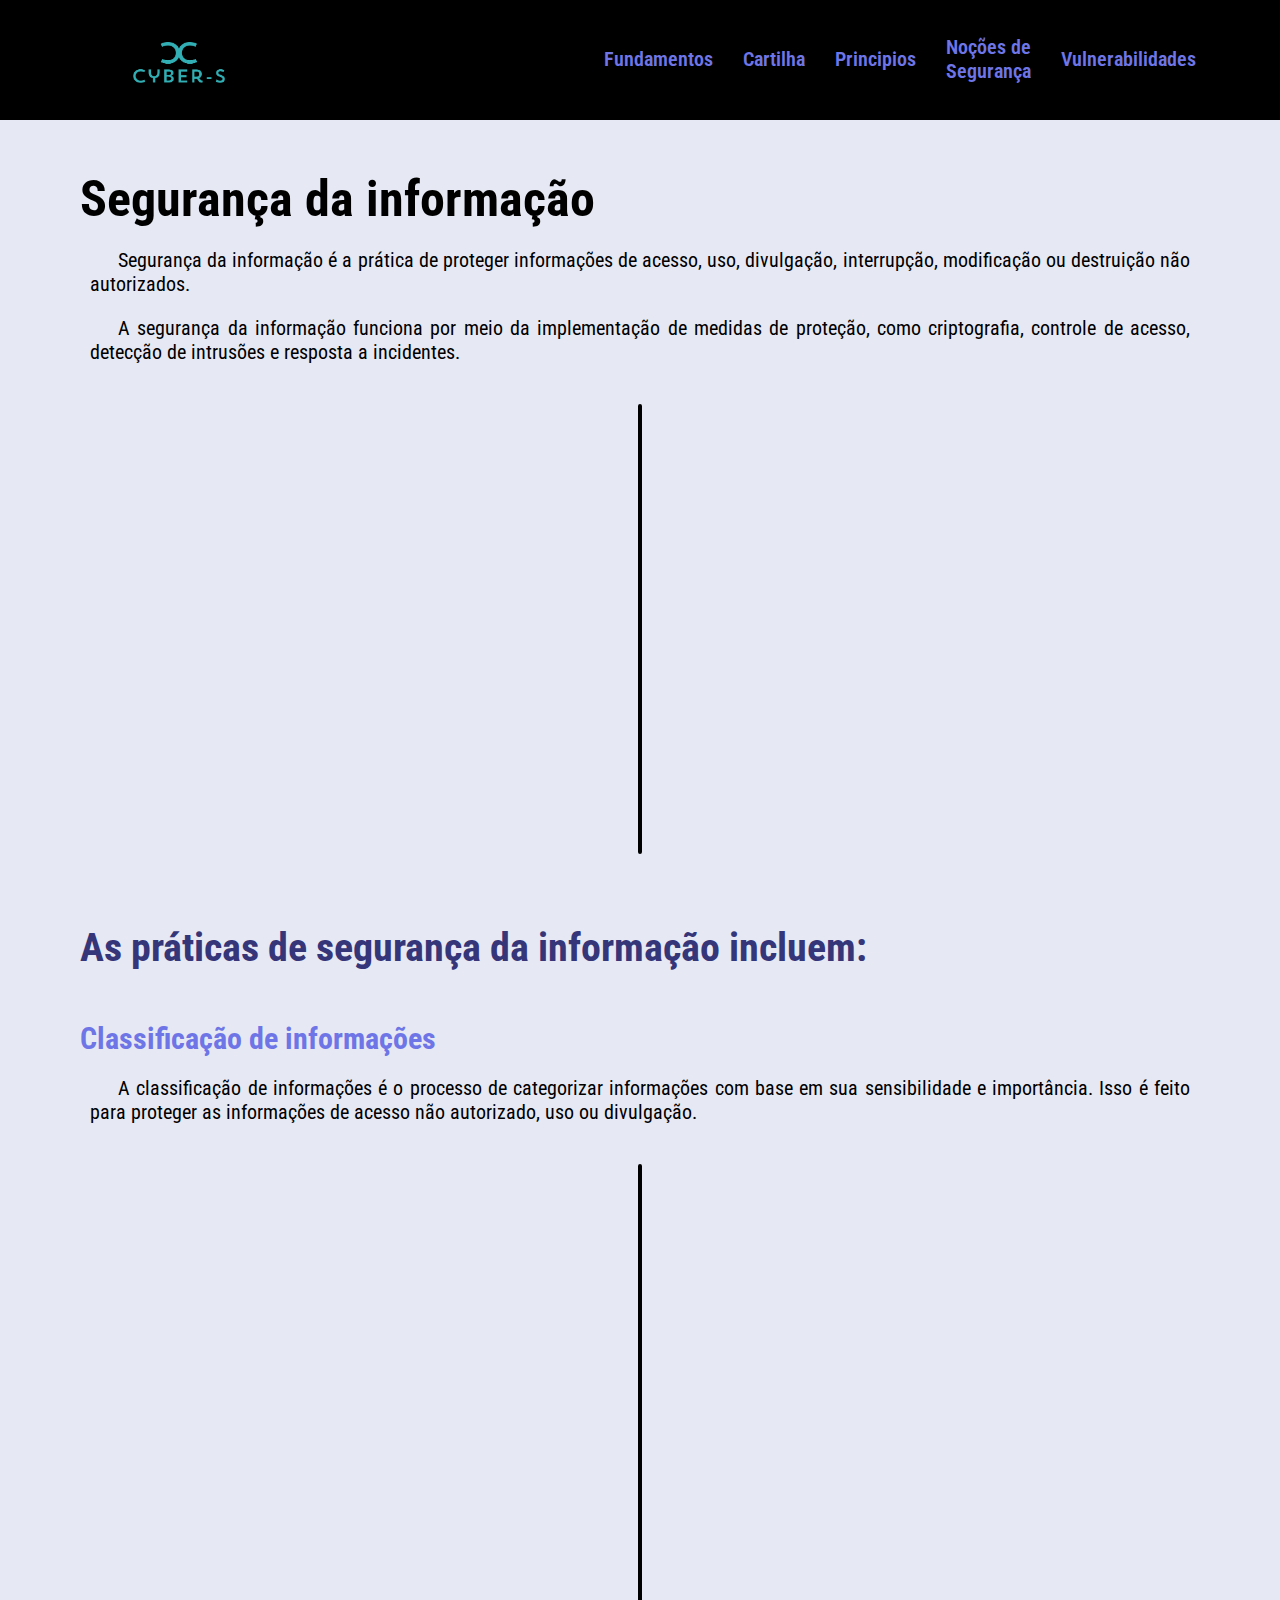
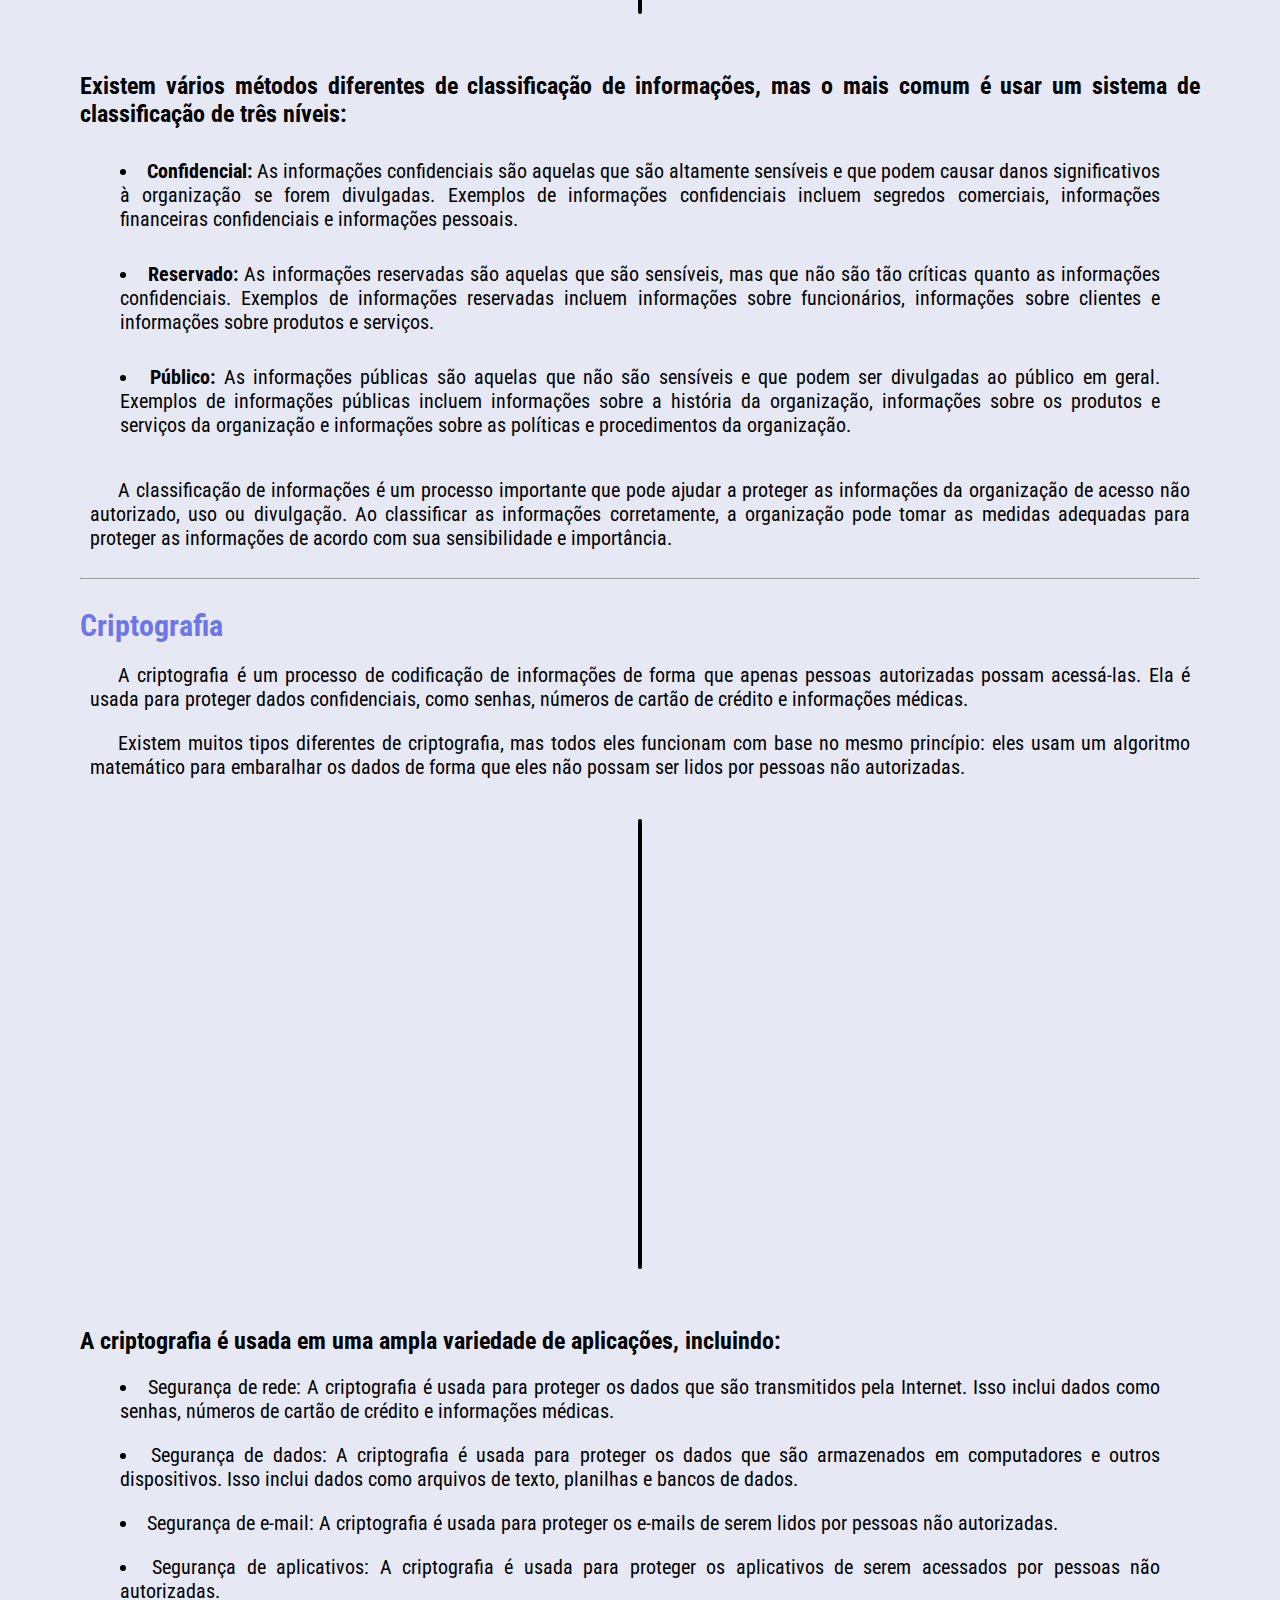
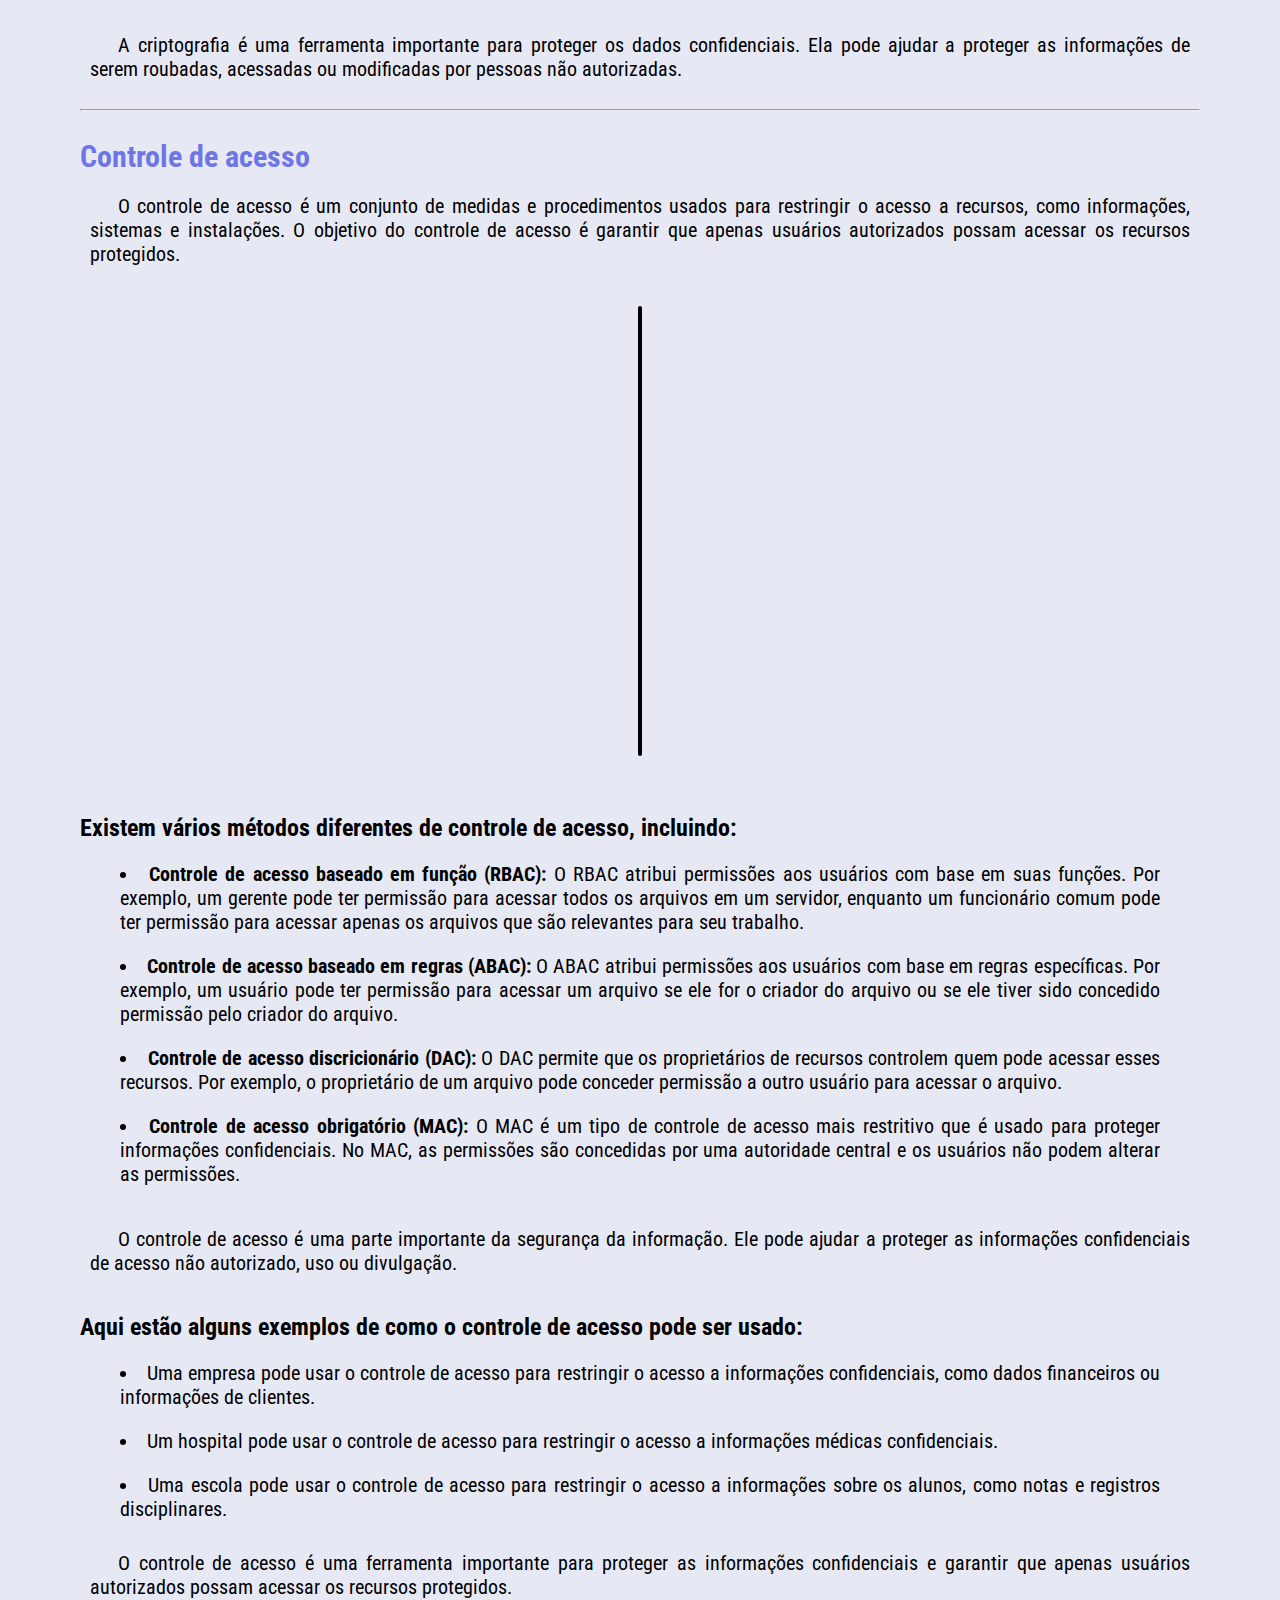
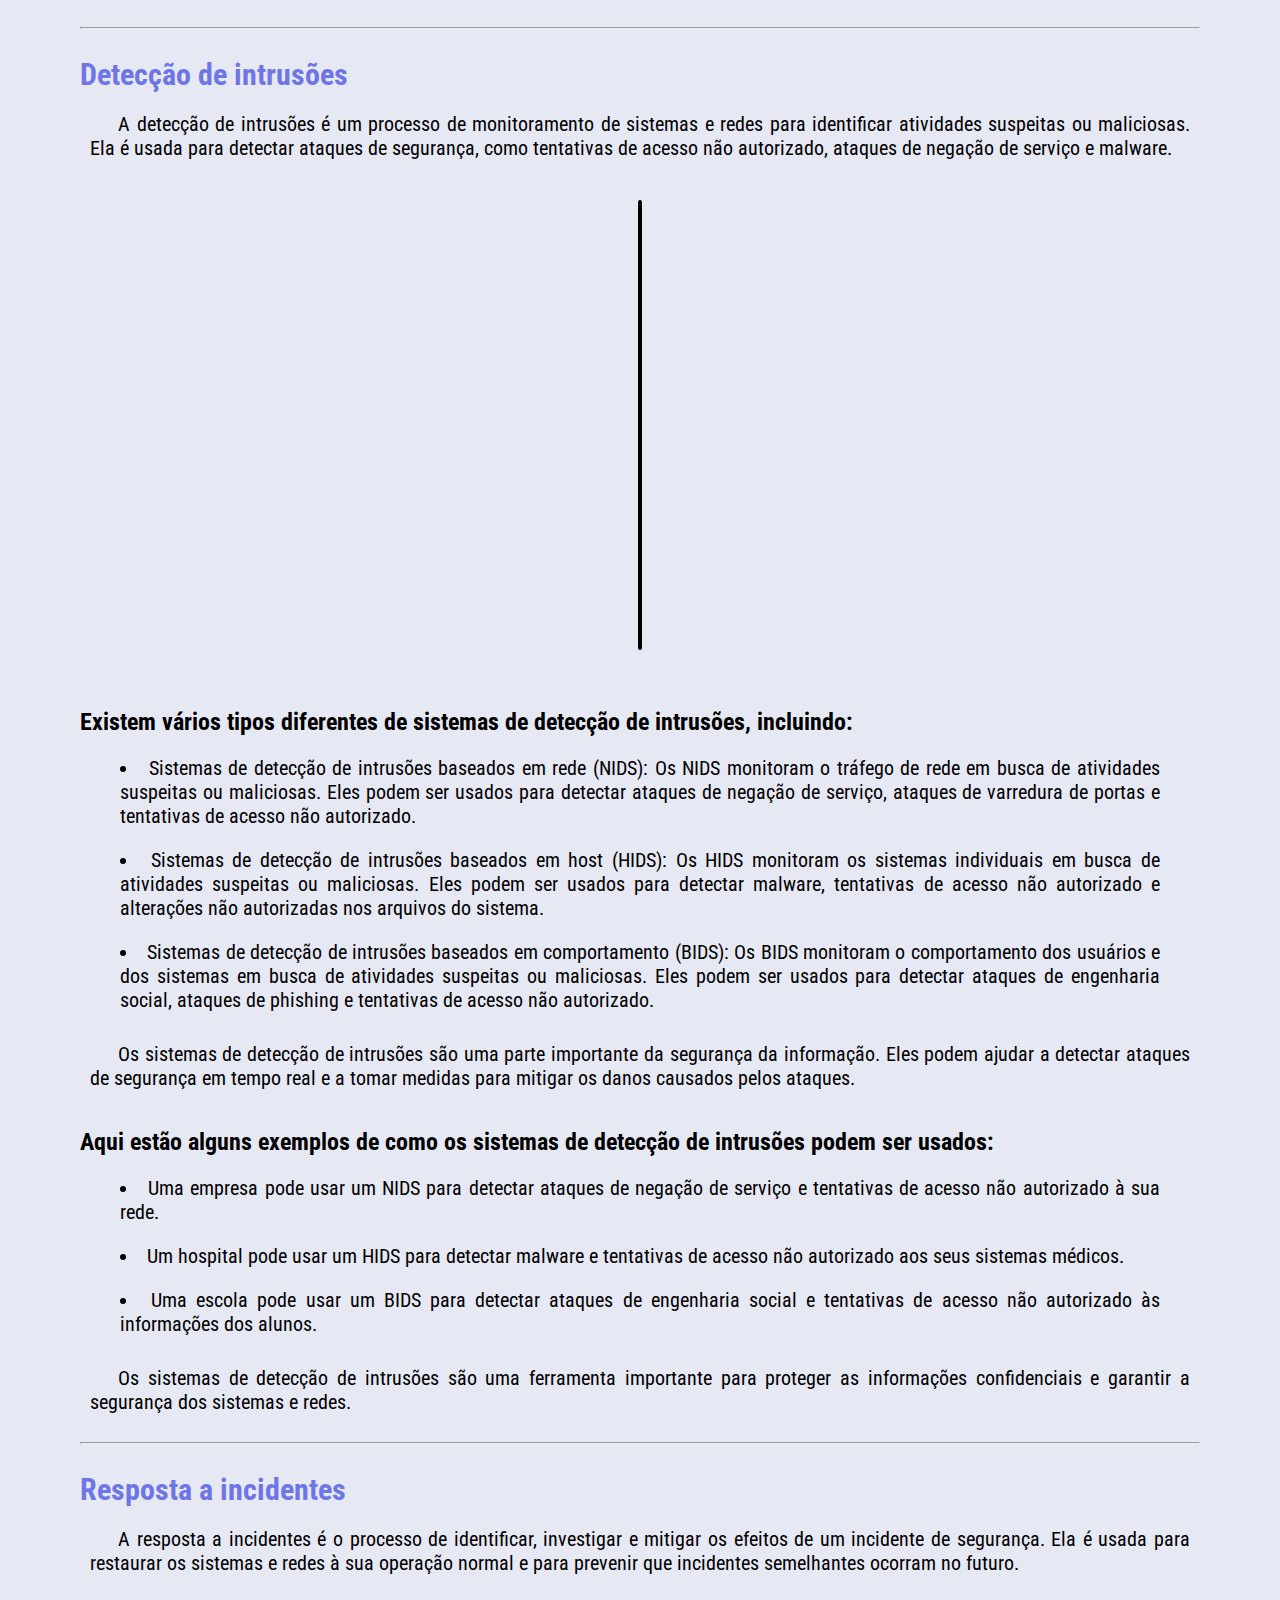
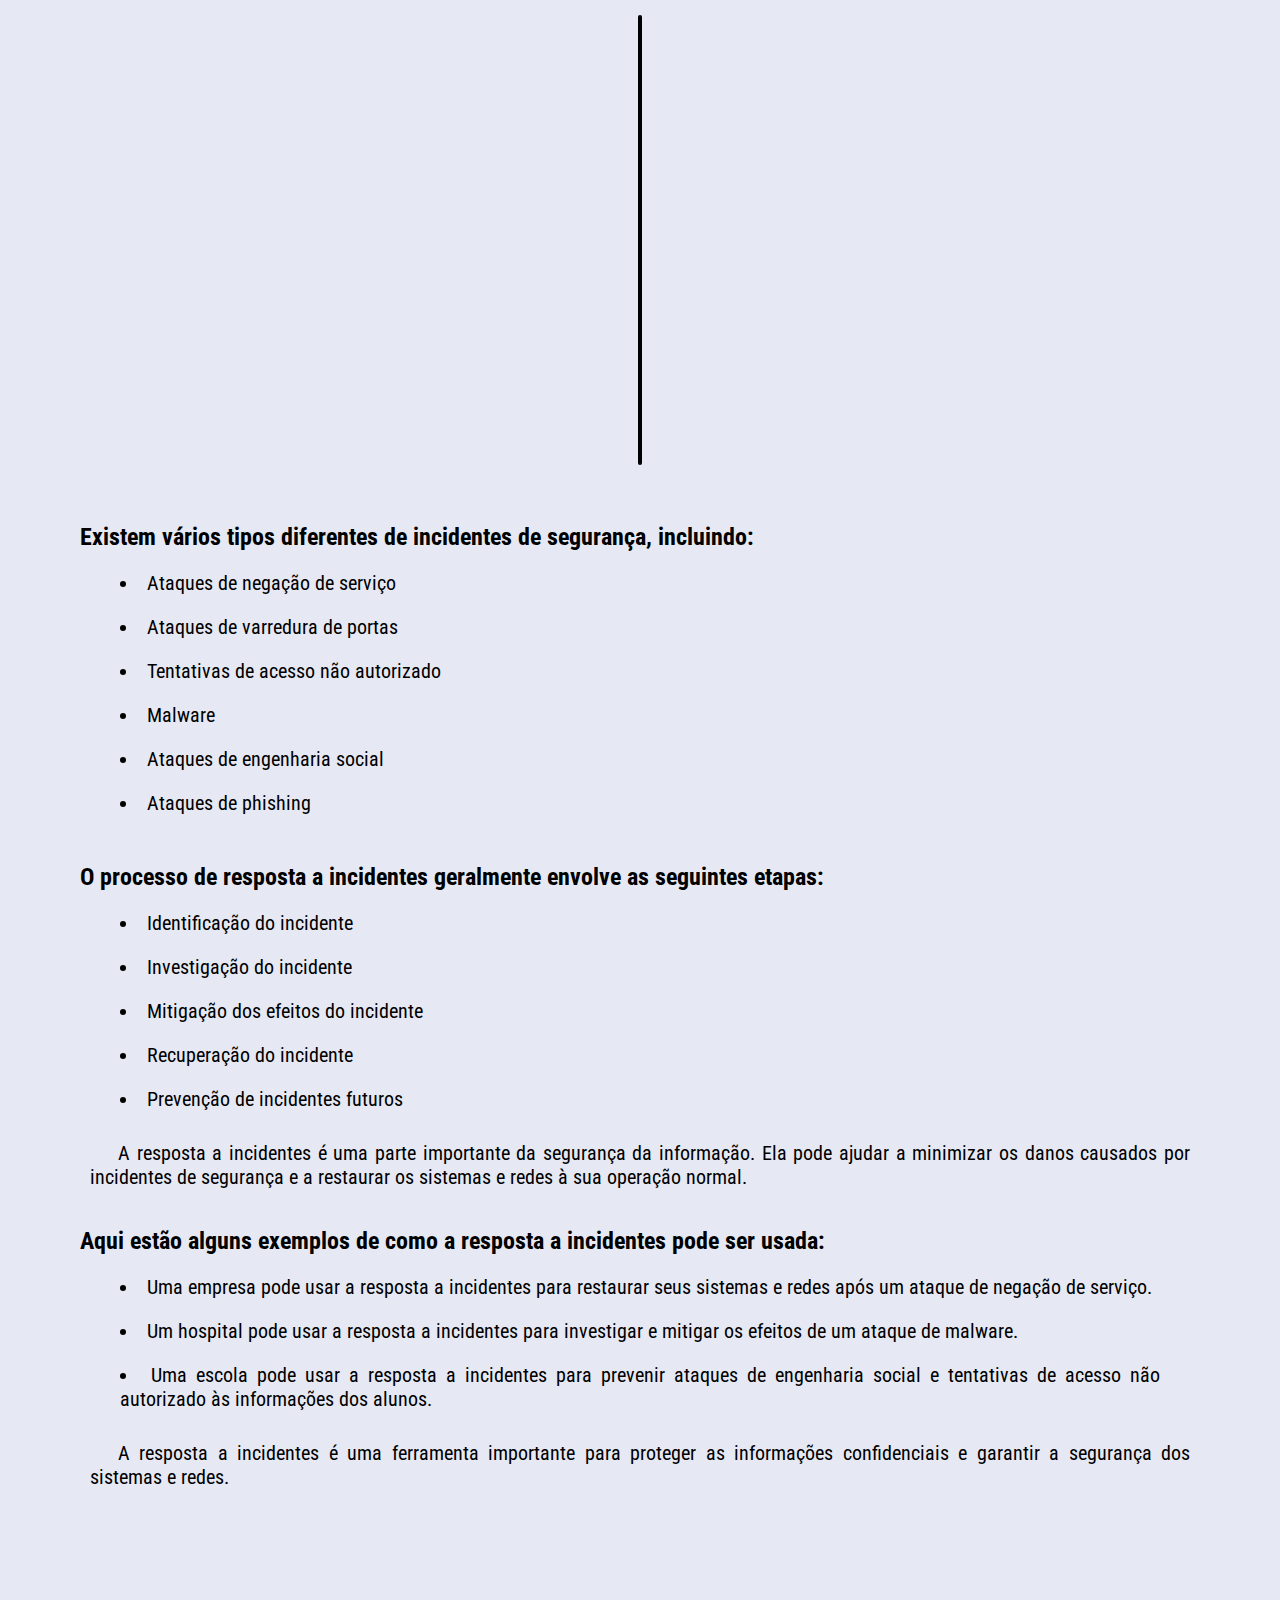
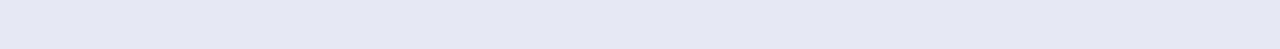
==== HTML/index.html @ b5162762 "first commit" ====
<!DOCTYPE html>
<html lang="pt-br">

<head>
  <meta charset="UTF-8" />
  <meta name="viewport" content="width=device-width, initial-scale=1.0" />
  <meta http-equiv="X-UA-Compatible" content="ie=edge" />
  <link rel="import" href="/HTML/header.html">
  <link rel="stylesheet" href="/CSS/geral.css" />
  <link rel="shortcut icon" href="/img/lock-solid (1).svg" type="image/x-icon" />
  <title>Segurança da informação</title>
</head>

<body> 
  <header>
    <img onclick="location.href='index.html'" src="/img/logo1.png" alt="" style="cursor: pointer;"/>
    <nav>
        <a href="fundamentos.html">Fundamentos</a>
        <a href="Cartilha.html">Cartilha</a>
        <a href="Principios.html">Principios</a>
        <a href="Nocoes.html">Noções de Segurança</a>
        <a href="Vulnerabilidades.html">Vulnerabilidades</a>
    </nav>
  </header>

  <main>
    <h1>Segurança da informação</h1>
    <p>
      Segurança da informação é a prática de proteger informações de acesso, uso, divulgação, interrupção, modificação ou destruição não autorizados.
    </p>
    <p>
      A segurança da informação funciona por meio da implementação de medidas de proteção, como criptografia, controle de acesso, detecção de intrusões e resposta a incidentes.
    </p>
    <article class="img-card">
      <section class="img-content">
        <img src="https://promovesolucoes.com/wp-content/uploads/2022/05/gestao-seguranca-informacao.png" alt="">
      </section>
    </article>

    <div class="container">
    <h2>As práticas de segurança da informação incluem:</h2>

    <div class="card">
      <h3>Classificação de informações</h3>
      <p>
        A classificação de informações é o processo de categorizar informações com base em sua sensibilidade e importância. Isso é feito para proteger as informações de acesso não autorizado, uso ou divulgação.
      </p>

      <article class="img-card">
        <section class="img-content">
          <img class="img" src="https://colaborae.com.br/wp-content/uploads/2019/11/informacao_tipos.png" alt="">
        </section>
      </article>

       <h4>Existem vários métodos diferentes de classificação de informações, mas o mais comum é usar um sistema de classificação de três níveis:</h4>
      <br>
      <ul>
        <li><b>Confidencial:</b> As informações confidenciais são aquelas que são altamente sensíveis e que podem causar danos significativos à organização se forem divulgadas. Exemplos de informações confidenciais incluem segredos comerciais, informações financeiras confidenciais e informações pessoais.</li> 
        <br>
        <li><b>Reservado:</b> As informações reservadas são aquelas que são sensíveis, mas que não são tão críticas quanto as informações confidenciais. Exemplos de informações reservadas incluem informações sobre funcionários, informações sobre clientes e informações sobre produtos e serviços.</li>
        <br>
        <li><b>Público:</b> As informações públicas são aquelas que não são sensíveis e que podem ser divulgadas ao público em geral. Exemplos de informações públicas incluem informações sobre a história da organização, informações sobre os produtos e serviços da organização e informações sobre as políticas e procedimentos da organização.</li>
        <br>
      </ul>
      <p>
        A classificação de informações é um processo importante que pode ajudar a proteger as informações da organização de acesso não autorizado, uso ou divulgação. Ao classificar as informações corretamente, a organização pode tomar as medidas adequadas para proteger as informações de acordo com sua sensibilidade e importância.
      </p>
    </div>

    <hr>

    <div class="card">
      <h3>Criptografia</h3>
      <p>
        A criptografia é um processo de codificação de informações de forma que apenas pessoas autorizadas possam acessá-las. Ela é usada para proteger dados confidenciais, como senhas, números de cartão de crédito e informações médicas.
      </p>
      <p>
        Existem muitos tipos diferentes de criptografia, mas todos eles funcionam com base no mesmo princípio: eles usam um algoritmo matemático para embaralhar os dados de forma que eles não possam ser lidos por pessoas não autorizadas.
      </p>

      <article class="img-card">
        <section class="img-content">
          <img class="img" src="https://kinsta.com/wp-content/uploads/2023/07/what-is-encryption.jpg" alt="" />
        </section>
      </article>    

      <h4>A criptografia é usada em uma ampla variedade de aplicações, incluindo:</h4>
      <ul>
        <li>Segurança de rede: A criptografia é usada para proteger os dados que são transmitidos pela Internet. Isso inclui dados como senhas, números de cartão de crédito e informações médicas.</li>
        <li>Segurança de dados: A criptografia é usada para proteger os dados que são armazenados em computadores e outros dispositivos. Isso inclui dados como arquivos de texto, planilhas e bancos de dados.</li>
        <li>Segurança de e-mail: A criptografia é usada para proteger os e-mails de serem lidos por pessoas não autorizadas.</li>
        <li>Segurança de aplicativos: A criptografia é usada para proteger os aplicativos de serem acessados por pessoas não autorizadas.</li>
      </ul> 

      <p>
        A criptografia é uma ferramenta importante para proteger os dados confidenciais. Ela pode ajudar a proteger as informações de serem roubadas, acessadas ou modificadas por pessoas não autorizadas.
      </p>
      
    </div>

    <hr>

    <div class="card">

      <h3>Controle de acesso</h3>
      <p>
        O controle de acesso é um conjunto de medidas e procedimentos usados para restringir o acesso a recursos, como informações, sistemas e instalações. O objetivo do controle de acesso é garantir que apenas usuários autorizados possam acessar os recursos protegidos.
      </p>

      <article class="img-card">
        <section class="img-content">
          <img src="https://www.senior.com.br/wp-content/uploads/2022/04/Controle_de_acesso_Senior_Sistemas-scaled.jpg" alt="">
        </section>
      </article>

      <h4>Existem vários métodos diferentes de controle de acesso, incluindo:</h4>
      <ul>
        <li>
          <b>Controle de acesso baseado em função (RBAC):</b> O RBAC atribui permissões aos usuários com base em suas funções. Por exemplo, um gerente pode ter permissão para acessar todos os arquivos em um servidor, enquanto um funcionário comum pode ter permissão para acessar apenas os arquivos que são relevantes para seu trabalho.
        </li>
        <li>
          <b>Controle de acesso baseado em regras (ABAC):</b> O ABAC atribui permissões aos usuários com base em regras específicas. Por exemplo, um usuário pode ter permissão para acessar um arquivo se ele for o criador do arquivo ou se ele tiver sido concedido permissão pelo criador do arquivo.
        </li>
        <li>
          <b>Controle de acesso discricionário (DAC):</b> O DAC permite que os proprietários de recursos controlem quem pode acessar esses recursos. Por exemplo, o proprietário de um arquivo pode conceder permissão a outro usuário para acessar o arquivo.
        </li>
        <li>
          <b>Controle de acesso obrigatório (MAC):</b> O MAC é um tipo de controle de acesso mais restritivo que é usado para proteger informações confidenciais. No MAC, as permissões são concedidas por uma autoridade central e os usuários não podem alterar as permissões.
        </li>
      </ul>

      <br>
      <p>
        O controle de acesso é uma parte importante da segurança da informação. Ele pode ajudar a proteger as informações confidenciais de acesso não autorizado, uso ou divulgação.
      </p>

      <h4>
        Aqui estão alguns exemplos de como o controle de acesso pode ser usado:
      </h4>
      <ul>
        <li>
          Uma empresa pode usar o controle de acesso para restringir o acesso a informações confidenciais, como dados financeiros ou informações de clientes.
        </li>
        <li>
          Um hospital pode usar o controle de acesso para restringir o acesso a informações médicas confidenciais.
        </li>
        <li>
          Uma escola pode usar o controle de acesso para restringir o acesso a informações sobre os alunos, como notas e registros
          disciplinares.
        </li>
      </ul>
      <p>
        O controle de acesso é uma ferramenta importante para proteger as informações confidenciais e garantir que apenas usuários autorizados possam acessar os recursos protegidos.
      </p>
    </div>

    <hr>
    <div class="card">
      <h3>Detecção de intrusões</h3>
        <p>
          A detecção de intrusões é um processo de monitoramento de sistemas e redes para identificar atividades suspeitas ou maliciosas. Ela é usada para detectar ataques de segurança, como tentativas de acesso não autorizado, ataques de negação de serviço e malware.
        </p>
        
        <article class="img-card">
          <section class="img-content">
            <img src="https://media.licdn.com/dms/image/C4D12AQHiR5hKLod5SQ/article-cover_image-shrink_600_2000/0/1609496466899?e=2147483647&v=beta&t=F5wiJsNCb1iaCP9bHuU9skBJUBRt4Q_Kg3XYRh5-HT8" alt="" />
          </section>
        </article>
        
        <h4>Existem vários tipos diferentes de sistemas de detecção de intrusões, incluindo:</h4>
        <ul>
          <li>
            Sistemas de detecção de intrusões baseados em rede (NIDS): Os NIDS monitoram o tráfego de rede em busca de atividades suspeitas ou maliciosas. Eles podem ser usados para detectar ataques de negação de serviço, ataques de varredura de portas e tentativas de acesso não autorizado.
          </li>
          <li>
            Sistemas de detecção de intrusões baseados em host (HIDS): Os HIDS monitoram os sistemas individuais em busca de atividades suspeitas ou maliciosas. Eles podem ser usados para detectar malware, tentativas de acesso não autorizado e alterações não autorizadas nos arquivos do sistema.
          </li>
          <li>
            Sistemas de detecção de intrusões baseados em comportamento (BIDS): Os BIDS monitoram o comportamento dos usuários e dos sistemas em busca de atividades suspeitas ou maliciosas. Eles podem ser usados para detectar ataques de engenharia social, ataques de phishing e tentativas de acesso não autorizado.
          </li>
        </ul>
        <p>
          Os sistemas de detecção de intrusões são uma parte importante da segurança da informação. Eles podem ajudar a detectar ataques de segurança em tempo real e a tomar medidas para mitigar os danos causados pelos ataques.
        </p>

        <h4>Aqui estão alguns exemplos de como os sistemas de detecção de intrusões podem ser usados:</h4>
        <ul>
          <li>
            Uma empresa pode usar um NIDS para detectar ataques de negação de serviço e tentativas de acesso não autorizado à sua rede.
          </li>
          <li>
            Um hospital pode usar um HIDS para detectar malware e tentativas de acesso não autorizado aos seus sistemas médicos.
          </li>
          <li>
            Uma escola pode usar um BIDS para detectar ataques de engenharia social e tentativas de acesso não autorizado às informações dos alunos.
          </li>
        </ul>
        <p>
          Os sistemas de detecção de intrusões são uma ferramenta importante para proteger as informações confidenciais e garantir a segurança dos sistemas e redes.
        </p>
    </div>
    
    <hr>

    <div class="card">
      <h3>Resposta a incidentes</h3>
      <p>
        A resposta a incidentes é o processo de identificar, investigar e mitigar os efeitos de um incidente de segurança. Ela é usada para restaurar os sistemas e redes à sua operação normal e para prevenir que incidentes semelhantes ocorram no futuro.
      </p>

      <article class="img-card">
        <section class="img-content" >
          <img class="img" src="https://legislacaoemercados.capitalaberto.com.br/wp-content/uploads/2023/05/24.05_materia-2.jpg" alt=""/>
        </section>
      </article>

      <h4>Existem vários tipos diferentes de incidentes de segurança, incluindo:</h4>
      <ul>
        <li>Ataques de negação de serviço</li>
        <li>Ataques de varredura de portas</li>
        <li>Tentativas de acesso não autorizado</li>
        <li>Malware</li>
        
        <li>Ataques de engenharia social</li>
        <li>Ataques de phishing</li>
      </ul>

      <h4>O processo de resposta a incidentes geralmente envolve as seguintes etapas:</h4>
        <ul>
          <li>Identificação do incidente</li>
          <li>Investigação do incidente</li>
          <li>Mitigação dos efeitos do incidente</li>
          <li>Recuperação do incidente</li>
          <li>Prevenção de incidentes futuros</li>
        </ul>
        <p>
          A resposta a incidentes é uma parte importante da segurança da informação. Ela pode ajudar a minimizar os danos causados por incidentes de segurança e a restaurar os sistemas e redes à sua operação normal.
        </p>

        <h4>Aqui estão alguns exemplos de como a resposta a incidentes pode ser usada:</h4>
        <ul>
          <li>
            Uma empresa pode usar a resposta a incidentes para restaurar seus sistemas e redes após um ataque de negação de serviço.
          </li>
          <li>
            Um hospital pode usar a resposta a incidentes para investigar e mitigar os efeitos de um ataque de malware.
          </li>
          <li>
            Uma escola pode usar a resposta a incidentes para prevenir ataques de engenharia social e tentativas de acesso não autorizado às informações dos alunos.
          </li>
        </ul>
       
        <p>
          A resposta a incidentes é uma ferramenta importante para proteger as informações confidenciais e garantir a segurança dos sistemas e redes.
        </p>
      </div>
    </div>
  </main>
</body>

</html>
---- CSS/geral.css ----
@import url("https://fonts.googleapis.com/css2?family=Roboto+Condensed:ital,wght@0,100..900;1,100..900&display=swap");

:root {
  --cor_primaria: #f2f4ff;
  --cor_secundaria: #acbbf5;
  --terceira: #6e75e6;
  --quarta: #4944be;
  --quinta: #3c399a;
  --sexta: #35357a;
  --set: #1b1a3c;
  --branco: #fff;
  --preto: #000;
  --cinza_metal: #acadb4;
  --cinza_escuro: #4c4d52;
  --bg: #e6e9f3;
}

* {
  margin: 0;
  padding: 0;
  font-family: "Roboto Condensed";
  box-sizing: border-box;
}

html {
  font-size: 62.5%;
  margin-top: 16rem;
  padding-bottom: 15rem;
}

body {
  max-width: 1200px;
  margin: 0 auto;
  background-color: var(--bg);
  scroll-behavior: smooth;
}
main{
  padding: 0 4rem;
}

header {
  display: flex;
  justify-content: space-between;
  align-items: center;
  height: 12rem;
  background-color: var(--preto);
  padding: 0 10%;
  position: fixed;
  width: 100%;
  top: 0;
  left: 0;
  z-index: 2;
}

header img {
  width: 10%;
  margin-top: 5px;
  padding: 5px;
  transition: transform 0.3s;
}
header img:hover {
  transform: scale(1.1);
  filter: drop-shadow(0 0 8px #ddf865b4);
}

header nav {
  display: flex;
  justify-content: space-between;
  align-items: center;
  width: 55%;
  height: 75%;
  text-align: center;
}

header nav a {
  padding: 15px;
  text-decoration: none;
  color: var(--terceira);
  font-size: 2rem;
  font-weight: 600;
}
nav a:hover {
  color: var(--cinza_metal);
}

nav a::after{
  width: 0%;
  content: "";
  display: block;
  height: 2px;
  background-color: var(--cinza_metal);
  transition: 0.25s;
  margin-right: auto;
}
nav a:hover::after {
  width: 100%;
}

h1,
h2,
h3,
ul,
li {
  padding: 10px 0;
}
h1 {
  font-size: 5rem;
  color: var(--preto);
}
h2 {
  font-size: 4rem;
  text-align: start;
  padding: 4rem 0;
  color: var(--sexta);
}
h3 {
  font-size: 3rem;
  color: var(--terceira);
  text-align: start;
}
h4 {
  font-size: 2.4rem;
  margin-top: 2.8rem;
}
li {
  font-size: 28px;
  margin: 0 40px;
  text-align: justify;
}
p {
  font-size: 20px;
  font-weight: 400;
  padding: 10px;
  text-indent: 28px;
  text-align: justify;
}

ul {
  list-style: inside;
}

ul li {
  font-size: 2rem;
}

hr{
  margin: 1.8rem 0;
}

.container {
  display: flex;
  justify-content: center;
  flex-direction: column;
}
.card {
  display: flex;
  flex-direction: column;
  text-align: justify;
}

article.img-card {
  display: flex;
  justify-content: center;
  align-items: center;
  z-index: 0;
  margin: 30px;
}
section.img-content {
  display: flex;
  justify-content: center;
  align-items: center;
  overflow: hidden;
  height: 45rem;
  width: auto;
  border: var(--preto) 2px solid;
  border-radius: 1.5rem;
}

.img-card img {
  height: 100%;
  transition: all 750ms ease-out;
  object-fit: cover;
}

.img-card img:hover {
  transform: scale(1.2);
  margin: 20px;
}
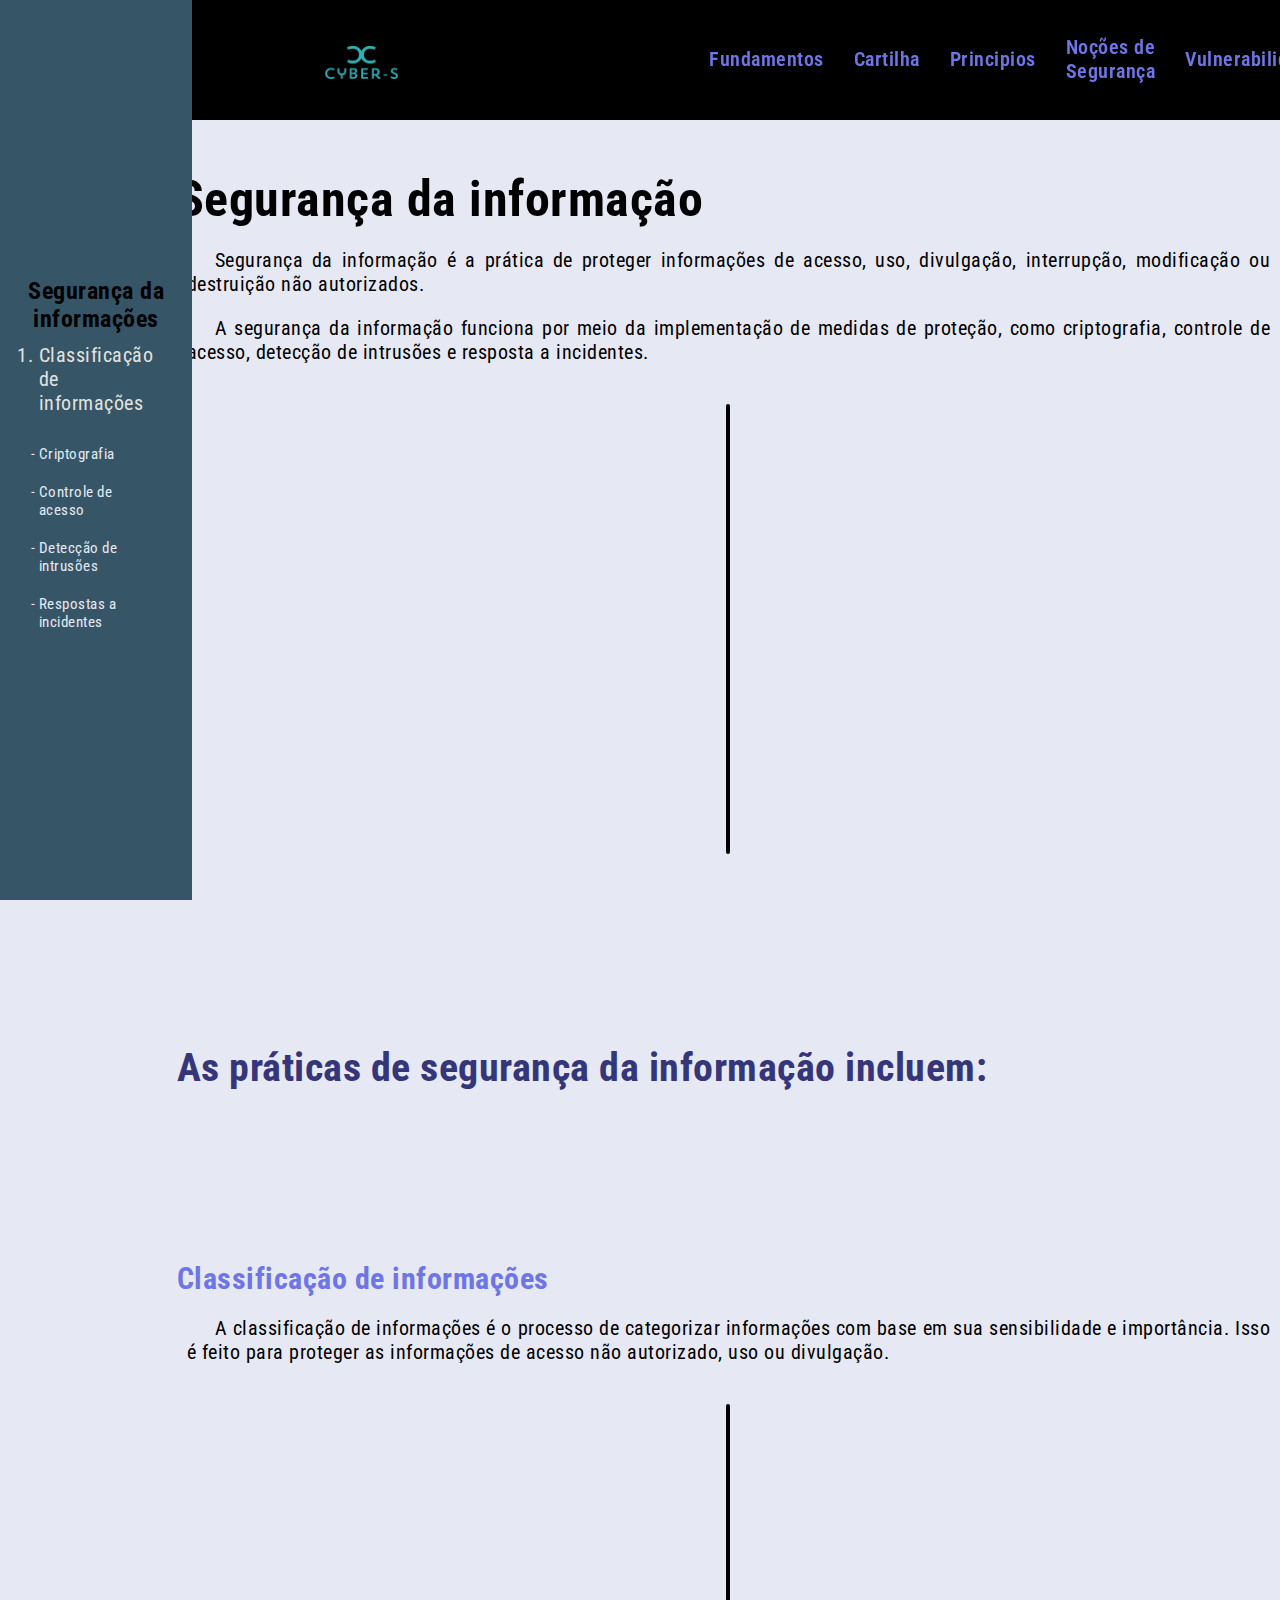
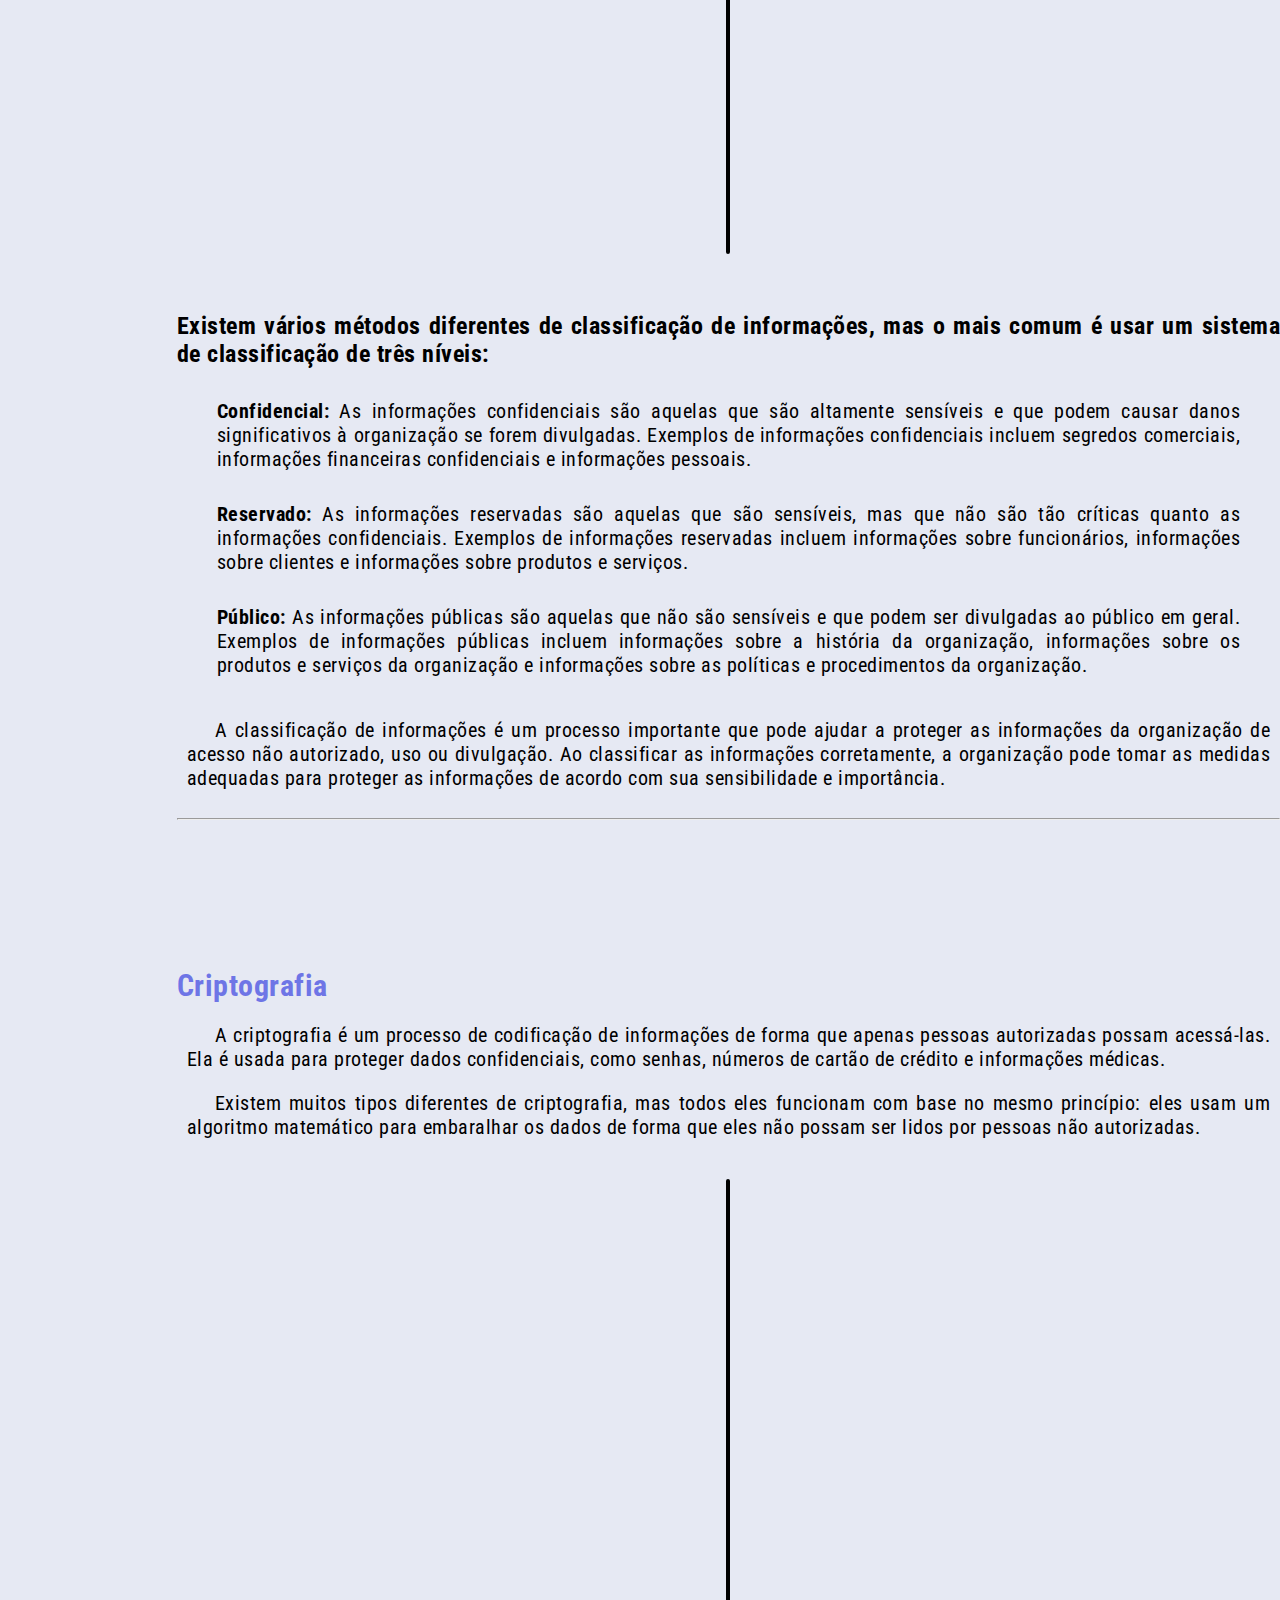
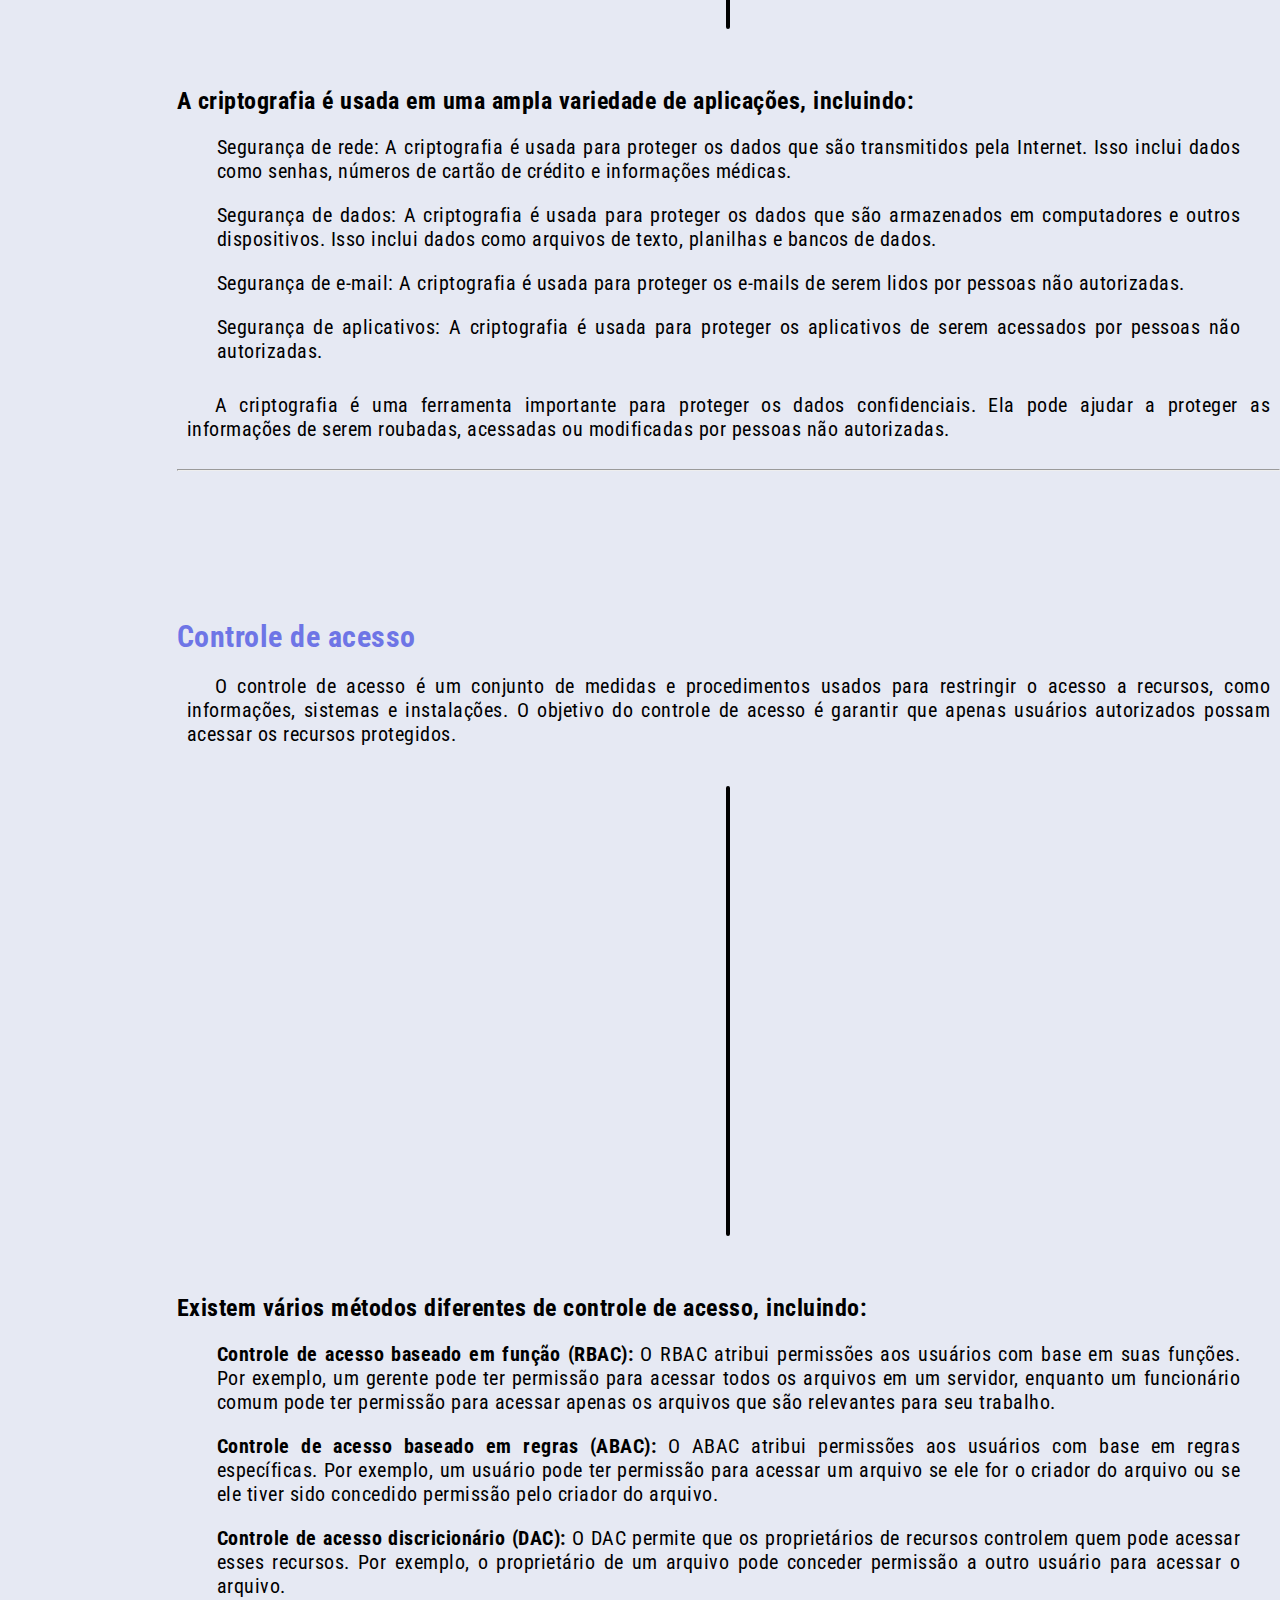
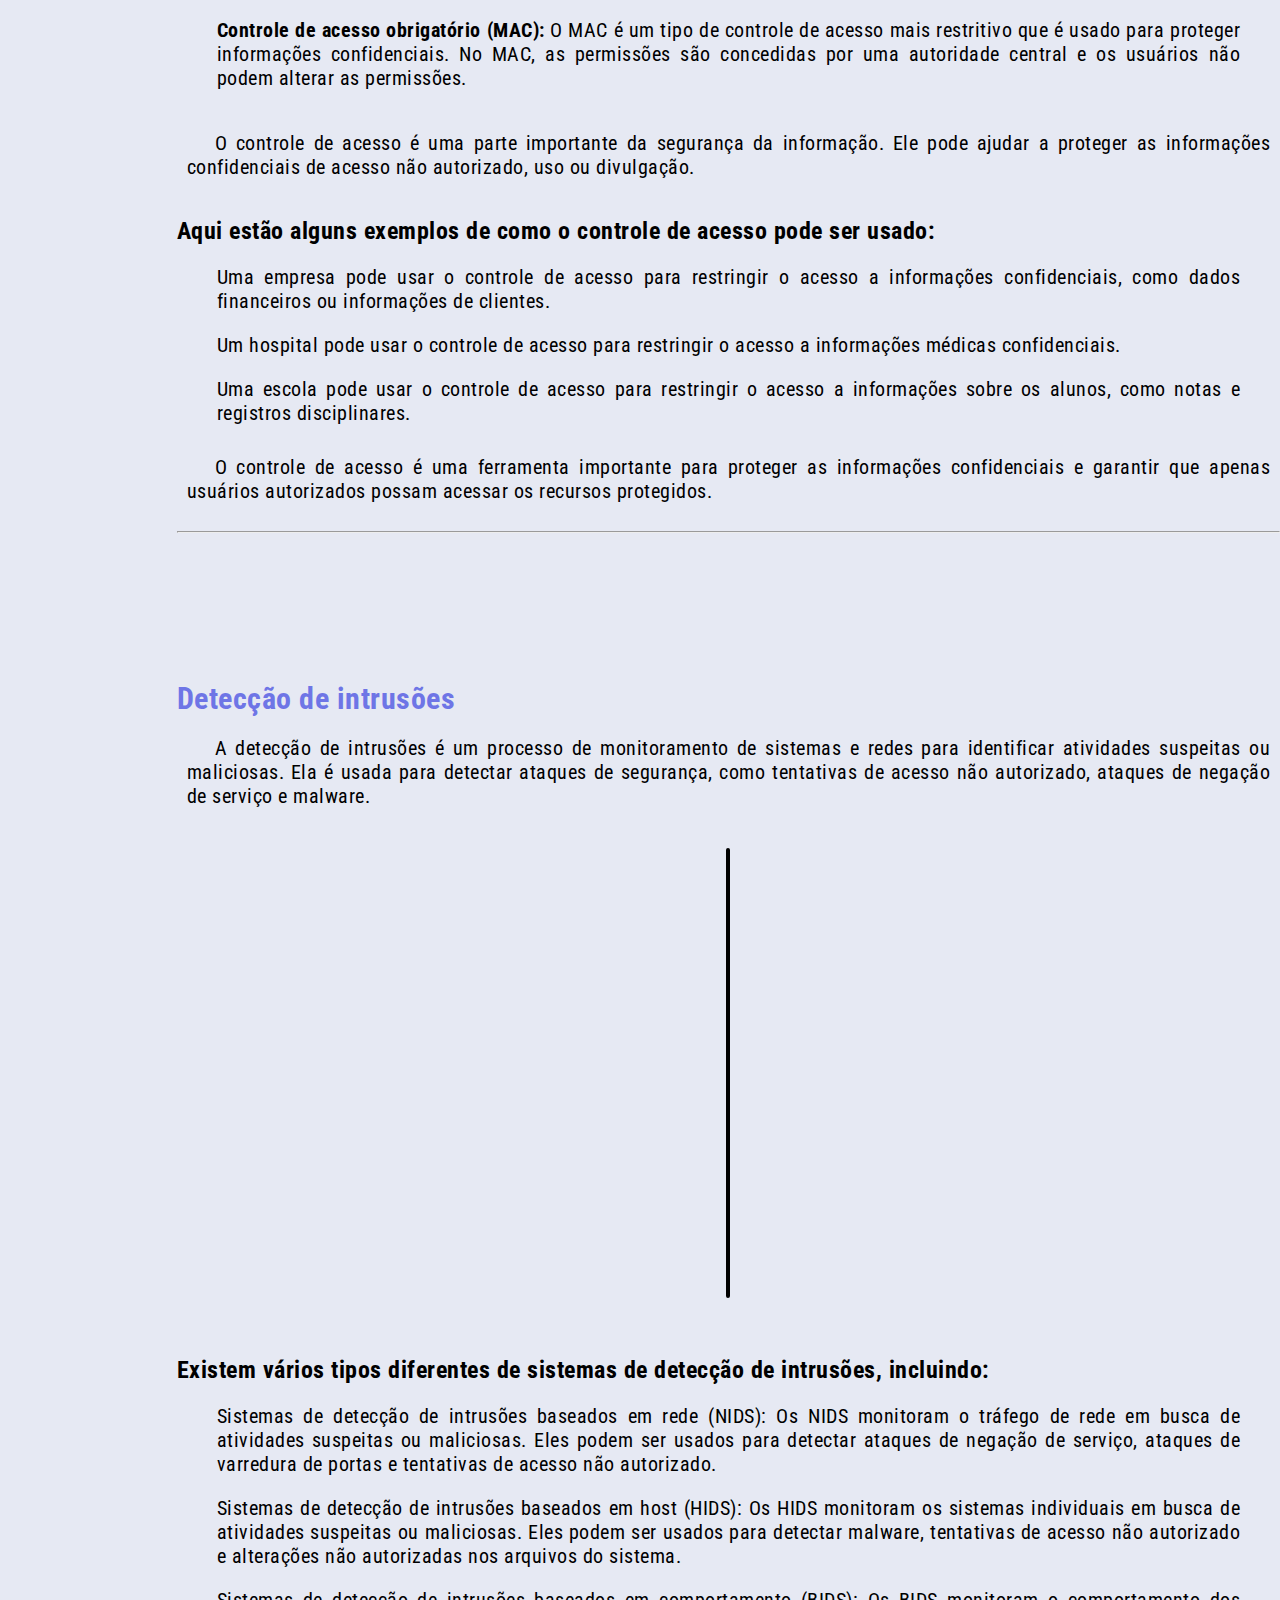
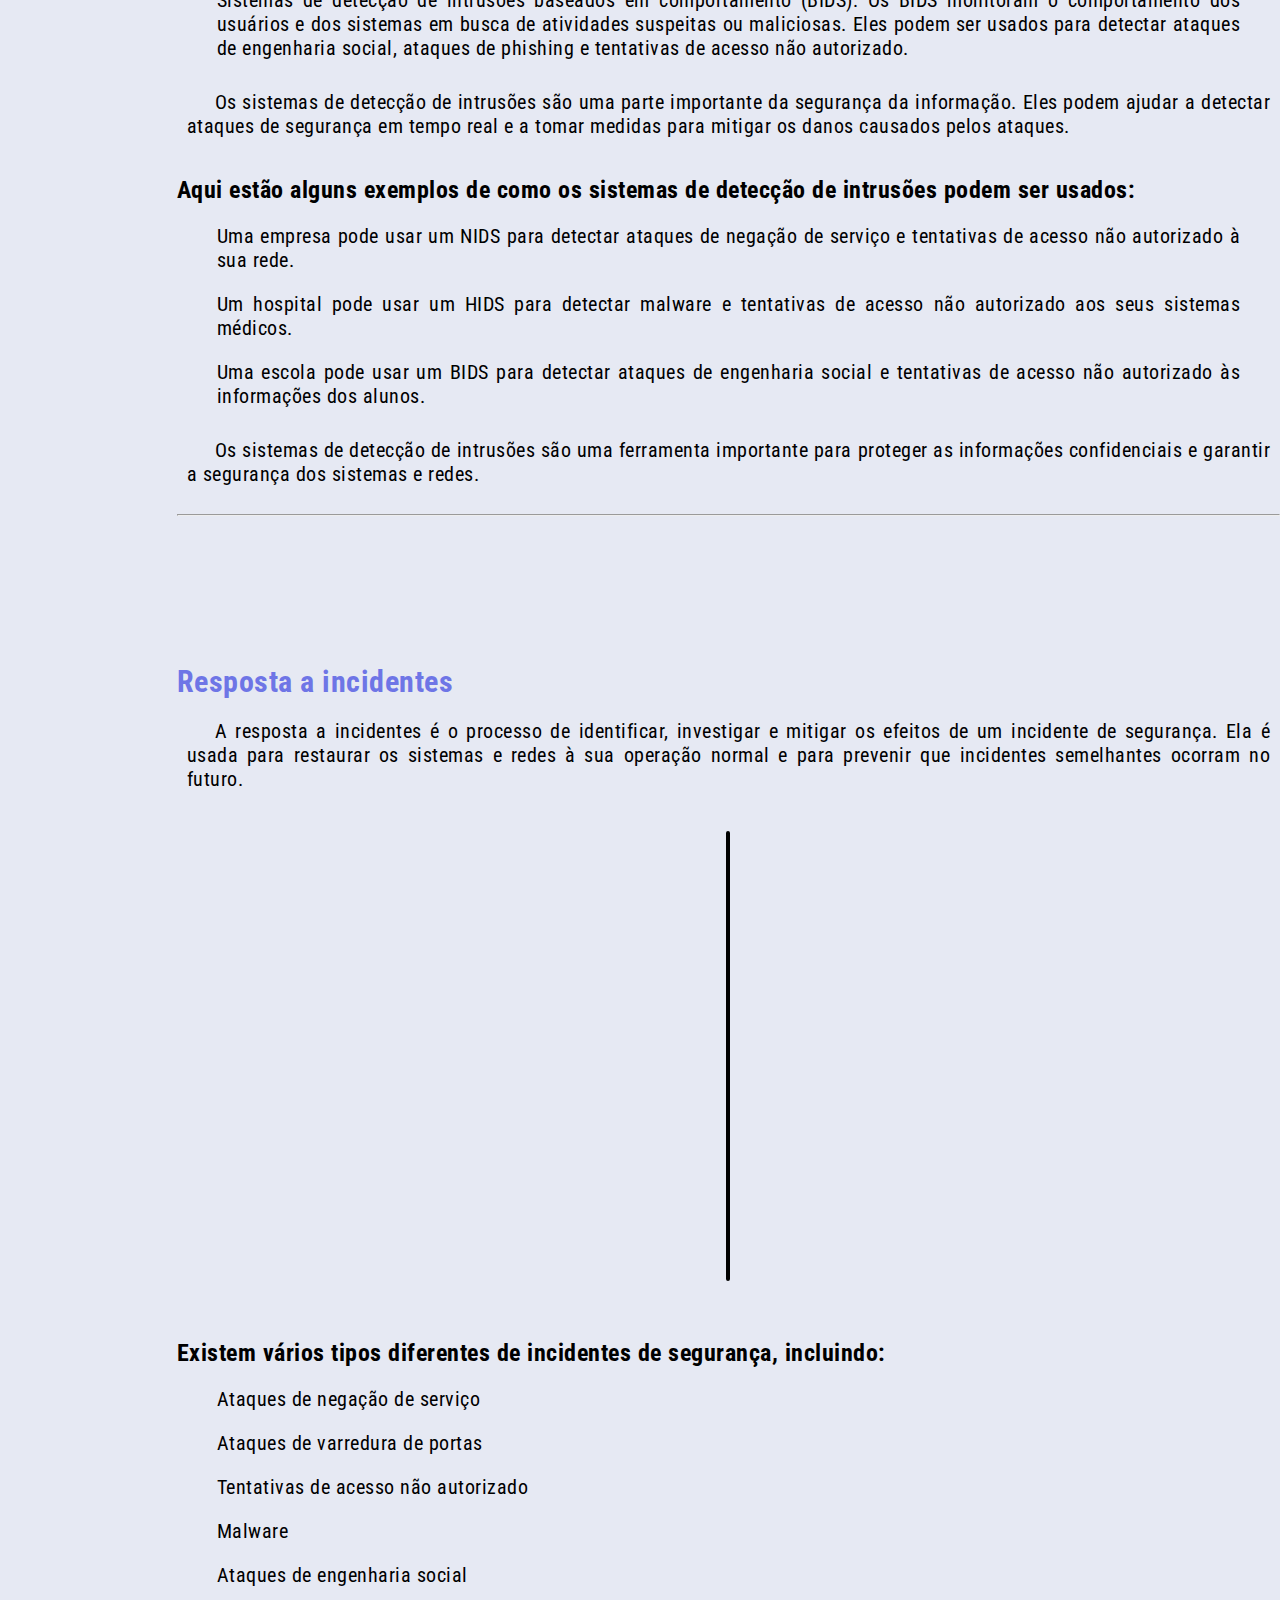
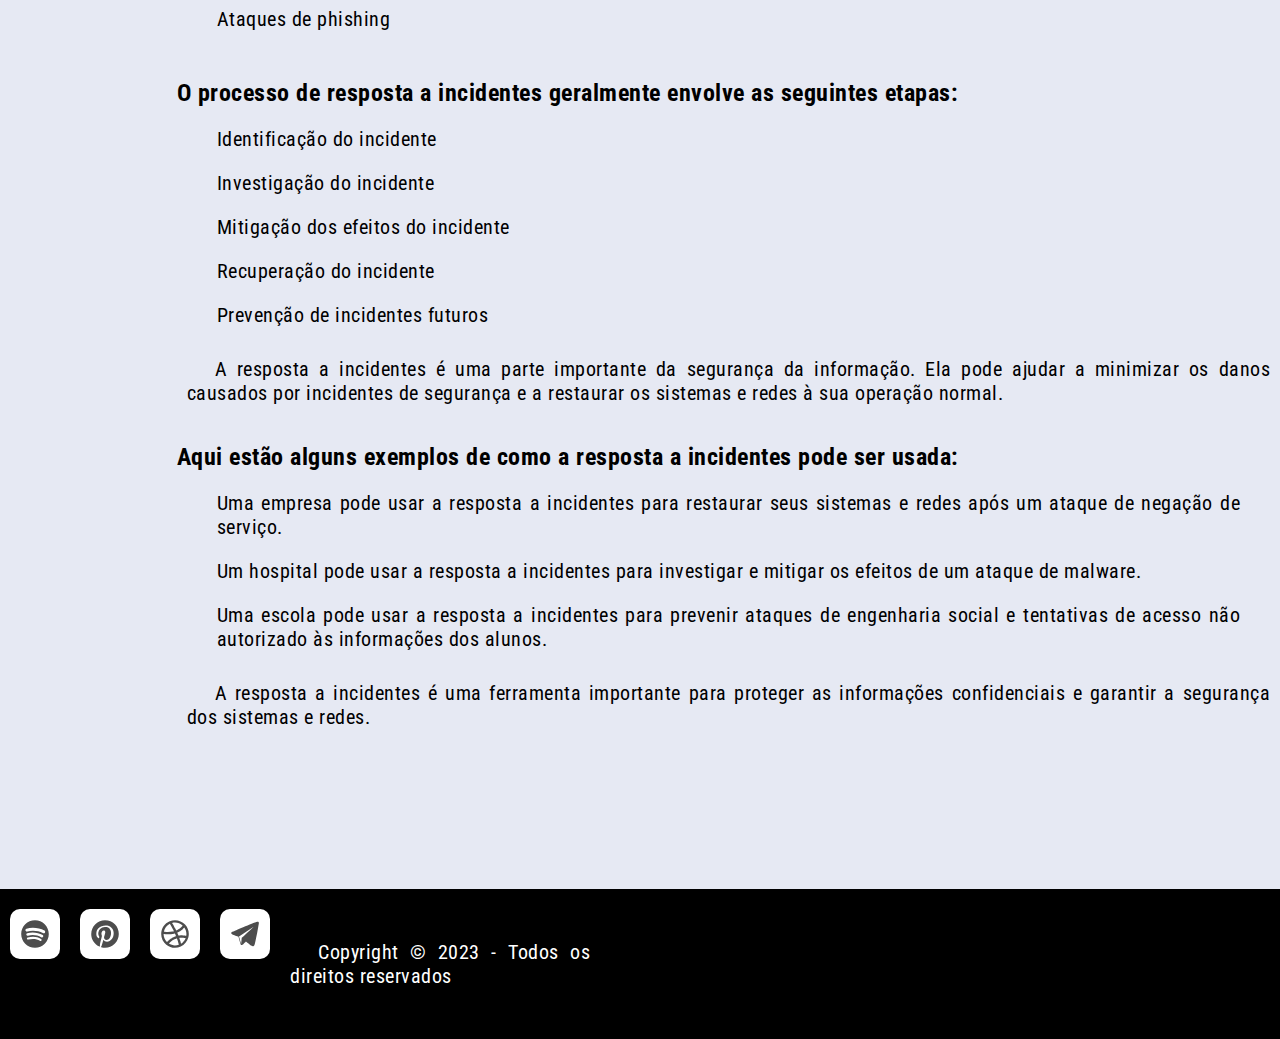
==== commit d63f2e5a: "add some things" ====
--- a/HTML/index.html
+++ b/HTML/index.html
@@ -1,261 +1,532 @@
 <!DOCTYPE html>
 <html lang="pt-br">
-
-<head>
-  <meta charset="UTF-8" />
-  <meta name="viewport" content="width=device-width, initial-scale=1.0" />
-  <meta http-equiv="X-UA-Compatible" content="ie=edge" />
-  <link rel="import" href="/HTML/header.html">
-  <link rel="stylesheet" href="/CSS/geral.css" />
-  <link rel="shortcut icon" href="/img/lock-solid (1).svg" type="image/x-icon" />
-  <title>Segurança da informação</title>
-</head>
-
-<body> 
-  <header>
-    <img onclick="location.href='index.html'" src="/img/logo1.png" alt="" style="cursor: pointer;"/>
-    <nav>
+  <head>
+    <meta charset="UTF-8" />
+    <meta name="viewport" content="width=device-width, initial-scale=1.0" />
+    <meta http-equiv="X-UA-Compatible" content="ie=edge" />
+    <link rel="import" href="/HTML/header.html" />
+    <link rel="stylesheet" href="/CSS/geral.css" />
+    <link
+      rel="shortcut icon"
+      href="/img/lock-solid (1).svg"
+      type="image/x-icon"
+    />
+    <title>Segurança da informação</title>
+  </head>
+
+  <body>
+    <header>
+      <img
+        onclick="location.href='index.html'"
+        src="/img/logo1.png"
+        alt=""
+        style="cursor: pointer"
+      />
+      <nav>
         <a href="fundamentos.html">Fundamentos</a>
         <a href="Cartilha.html">Cartilha</a>
         <a href="Principios.html">Principios</a>
         <a href="Nocoes.html">Noções de Segurança</a>
         <a href="Vulnerabilidades.html">Vulnerabilidades</a>
-    </nav>
-  </header>
-
-  <main>
-    <h1>Segurança da informação</h1>
-    <p>
-      Segurança da informação é a prática de proteger informações de acesso, uso, divulgação, interrupção, modificação ou destruição não autorizados.
-    </p>
-    <p>
-      A segurança da informação funciona por meio da implementação de medidas de proteção, como criptografia, controle de acesso, detecção de intrusões e resposta a incidentes.
-    </p>
-    <article class="img-card">
-      <section class="img-content">
-        <img src="https://promovesolucoes.com/wp-content/uploads/2022/05/gestao-seguranca-informacao.png" alt="">
-      </section>
-    </article>
-
-    <div class="container">
-    <h2>As práticas de segurança da informação incluem:</h2>
-
-    <div class="card">
-      <h3>Classificação de informações</h3>
-      <p>
-        A classificação de informações é o processo de categorizar informações com base em sua sensibilidade e importância. Isso é feito para proteger as informações de acesso não autorizado, uso ou divulgação.
-      </p>
-
-      <article class="img-card">
-        <section class="img-content">
-          <img class="img" src="https://colaborae.com.br/wp-content/uploads/2019/11/informacao_tipos.png" alt="">
-        </section>
-      </article>
-
-       <h4>Existem vários métodos diferentes de classificação de informações, mas o mais comum é usar um sistema de classificação de três níveis:</h4>
-      <br>
-      <ul>
-        <li><b>Confidencial:</b> As informações confidenciais são aquelas que são altamente sensíveis e que podem causar danos significativos à organização se forem divulgadas. Exemplos de informações confidenciais incluem segredos comerciais, informações financeiras confidenciais e informações pessoais.</li> 
-        <br>
-        <li><b>Reservado:</b> As informações reservadas são aquelas que são sensíveis, mas que não são tão críticas quanto as informações confidenciais. Exemplos de informações reservadas incluem informações sobre funcionários, informações sobre clientes e informações sobre produtos e serviços.</li>
-        <br>
-        <li><b>Público:</b> As informações públicas são aquelas que não são sensíveis e que podem ser divulgadas ao público em geral. Exemplos de informações públicas incluem informações sobre a história da organização, informações sobre os produtos e serviços da organização e informações sobre as políticas e procedimentos da organização.</li>
-        <br>
-      </ul>
-      <p>
-        A classificação de informações é um processo importante que pode ajudar a proteger as informações da organização de acesso não autorizado, uso ou divulgação. Ao classificar as informações corretamente, a organização pode tomar as medidas adequadas para proteger as informações de acordo com sua sensibilidade e importância.
-      </p>
-    </div>
-
-    <hr>
-
-    <div class="card">
-      <h3>Criptografia</h3>
-      <p>
-        A criptografia é um processo de codificação de informações de forma que apenas pessoas autorizadas possam acessá-las. Ela é usada para proteger dados confidenciais, como senhas, números de cartão de crédito e informações médicas.
-      </p>
-      <p>
-        Existem muitos tipos diferentes de criptografia, mas todos eles funcionam com base no mesmo princípio: eles usam um algoritmo matemático para embaralhar os dados de forma que eles não possam ser lidos por pessoas não autorizadas.
-      </p>
-
-      <article class="img-card">
-        <section class="img-content">
-          <img class="img" src="https://kinsta.com/wp-content/uploads/2023/07/what-is-encryption.jpg" alt="" />
-        </section>
-      </article>    
-
-      <h4>A criptografia é usada em uma ampla variedade de aplicações, incluindo:</h4>
-      <ul>
-        <li>Segurança de rede: A criptografia é usada para proteger os dados que são transmitidos pela Internet. Isso inclui dados como senhas, números de cartão de crédito e informações médicas.</li>
-        <li>Segurança de dados: A criptografia é usada para proteger os dados que são armazenados em computadores e outros dispositivos. Isso inclui dados como arquivos de texto, planilhas e bancos de dados.</li>
-        <li>Segurança de e-mail: A criptografia é usada para proteger os e-mails de serem lidos por pessoas não autorizadas.</li>
-        <li>Segurança de aplicativos: A criptografia é usada para proteger os aplicativos de serem acessados por pessoas não autorizadas.</li>
-      </ul> 
-
-      <p>
-        A criptografia é uma ferramenta importante para proteger os dados confidenciais. Ela pode ajudar a proteger as informações de serem roubadas, acessadas ou modificadas por pessoas não autorizadas.
-      </p>
-      
-    </div>
-
-    <hr>
-
-    <div class="card">
-
-      <h3>Controle de acesso</h3>
-      <p>
-        O controle de acesso é um conjunto de medidas e procedimentos usados para restringir o acesso a recursos, como informações, sistemas e instalações. O objetivo do controle de acesso é garantir que apenas usuários autorizados possam acessar os recursos protegidos.
-      </p>
-
-      <article class="img-card">
-        <section class="img-content">
-          <img src="https://www.senior.com.br/wp-content/uploads/2022/04/Controle_de_acesso_Senior_Sistemas-scaled.jpg" alt="">
-        </section>
-      </article>
-
-      <h4>Existem vários métodos diferentes de controle de acesso, incluindo:</h4>
-      <ul>
-        <li>
-          <b>Controle de acesso baseado em função (RBAC):</b> O RBAC atribui permissões aos usuários com base em suas funções. Por exemplo, um gerente pode ter permissão para acessar todos os arquivos em um servidor, enquanto um funcionário comum pode ter permissão para acessar apenas os arquivos que são relevantes para seu trabalho.
-        </li>
-        <li>
-          <b>Controle de acesso baseado em regras (ABAC):</b> O ABAC atribui permissões aos usuários com base em regras específicas. Por exemplo, um usuário pode ter permissão para acessar um arquivo se ele for o criador do arquivo ou se ele tiver sido concedido permissão pelo criador do arquivo.
-        </li>
-        <li>
-          <b>Controle de acesso discricionário (DAC):</b> O DAC permite que os proprietários de recursos controlem quem pode acessar esses recursos. Por exemplo, o proprietário de um arquivo pode conceder permissão a outro usuário para acessar o arquivo.
-        </li>
-        <li>
-          <b>Controle de acesso obrigatório (MAC):</b> O MAC é um tipo de controle de acesso mais restritivo que é usado para proteger informações confidenciais. No MAC, as permissões são concedidas por uma autoridade central e os usuários não podem alterar as permissões.
-        </li>
-      </ul>
-
-      <br>
-      <p>
-        O controle de acesso é uma parte importante da segurança da informação. Ele pode ajudar a proteger as informações confidenciais de acesso não autorizado, uso ou divulgação.
-      </p>
-
-      <h4>
-        Aqui estão alguns exemplos de como o controle de acesso pode ser usado:
-      </h4>
-      <ul>
-        <li>
-          Uma empresa pode usar o controle de acesso para restringir o acesso a informações confidenciais, como dados financeiros ou informações de clientes.
-        </li>
-        <li>
-          Um hospital pode usar o controle de acesso para restringir o acesso a informações médicas confidenciais.
-        </li>
-        <li>
-          Uma escola pode usar o controle de acesso para restringir o acesso a informações sobre os alunos, como notas e registros
-          disciplinares.
-        </li>
-      </ul>
-      <p>
-        O controle de acesso é uma ferramenta importante para proteger as informações confidenciais e garantir que apenas usuários autorizados possam acessar os recursos protegidos.
-      </p>
-    </div>
-
-    <hr>
-    <div class="card">
-      <h3>Detecção de intrusões</h3>
+      </nav>
+    </header>
+
+    <aside>
+      <div class="container_aside">
+        <h4><a href="#">Segurança da informações </a></h4>
+
+        <div class="items">
+          <ol>
+            <li><a href="#class">Classificação de informações</a></li>
+
+            <ul>
+              <li><a href="#cripto">Criptografia</a></li>
+
+              <li><a href="#control">Controle de acesso</a></li>
+
+              <li><a href="#intrusao">Detecção de intrusões</a></li>
+
+              <li><a href="#incidente">Respostas a incidentes</a></li>
+            </ul>
+          </ol>
+        </div>
+      </div>
+    </aside>
+
+    <div id="hero">
+      <div class="fake-aside"></div>
+
+      <main>
+        <h1>Segurança da informação</h1>
         <p>
-          A detecção de intrusões é um processo de monitoramento de sistemas e redes para identificar atividades suspeitas ou maliciosas. Ela é usada para detectar ataques de segurança, como tentativas de acesso não autorizado, ataques de negação de serviço e malware.
+          Segurança da informação é a prática de proteger informações de acesso,
+          uso, divulgação, interrupção, modificação ou destruição não
+          autorizados.
         </p>
-        
+        <p>
+          A segurança da informação funciona por meio da implementação de
+          medidas de proteção, como criptografia, controle de acesso, detecção
+          de intrusões e resposta a incidentes.
+        </p>
         <article class="img-card">
           <section class="img-content">
-            <img src="https://media.licdn.com/dms/image/C4D12AQHiR5hKLod5SQ/article-cover_image-shrink_600_2000/0/1609496466899?e=2147483647&v=beta&t=F5wiJsNCb1iaCP9bHuU9skBJUBRt4Q_Kg3XYRh5-HT8" alt="" />
+            <img
+              src="https://promovesolucoes.com/wp-content/uploads/2022/05/gestao-seguranca-informacao.png"
+              alt=""
+            />
           </section>
         </article>
-        
-        <h4>Existem vários tipos diferentes de sistemas de detecção de intrusões, incluindo:</h4>
-        <ul>
-          <li>
-            Sistemas de detecção de intrusões baseados em rede (NIDS): Os NIDS monitoram o tráfego de rede em busca de atividades suspeitas ou maliciosas. Eles podem ser usados para detectar ataques de negação de serviço, ataques de varredura de portas e tentativas de acesso não autorizado.
-          </li>
-          <li>
-            Sistemas de detecção de intrusões baseados em host (HIDS): Os HIDS monitoram os sistemas individuais em busca de atividades suspeitas ou maliciosas. Eles podem ser usados para detectar malware, tentativas de acesso não autorizado e alterações não autorizadas nos arquivos do sistema.
-          </li>
-          <li>
-            Sistemas de detecção de intrusões baseados em comportamento (BIDS): Os BIDS monitoram o comportamento dos usuários e dos sistemas em busca de atividades suspeitas ou maliciosas. Eles podem ser usados para detectar ataques de engenharia social, ataques de phishing e tentativas de acesso não autorizado.
-          </li>
-        </ul>
-        <p>
-          Os sistemas de detecção de intrusões são uma parte importante da segurança da informação. Eles podem ajudar a detectar ataques de segurança em tempo real e a tomar medidas para mitigar os danos causados pelos ataques.
-        </p>
-
-        <h4>Aqui estão alguns exemplos de como os sistemas de detecção de intrusões podem ser usados:</h4>
-        <ul>
-          <li>
-            Uma empresa pode usar um NIDS para detectar ataques de negação de serviço e tentativas de acesso não autorizado à sua rede.
-          </li>
-          <li>
-            Um hospital pode usar um HIDS para detectar malware e tentativas de acesso não autorizado aos seus sistemas médicos.
-          </li>
-          <li>
-            Uma escola pode usar um BIDS para detectar ataques de engenharia social e tentativas de acesso não autorizado às informações dos alunos.
-          </li>
-        </ul>
-        <p>
-          Os sistemas de detecção de intrusões são uma ferramenta importante para proteger as informações confidenciais e garantir a segurança dos sistemas e redes.
-        </p>
+
+        <div class="container">
+          <h2>As práticas de segurança da informação incluem:</h2>
+
+          <div id="class" class="card">
+            <h3>Classificação de informações</h3>
+            <p>
+              A classificação de informações é o processo de categorizar
+              informações com base em sua sensibilidade e importância. Isso é
+              feito para proteger as informações de acesso não autorizado, uso
+              ou divulgação.
+            </p>
+
+            <article class="img-card">
+              <section class="img-content">
+                <img
+                  class="img"
+                  src="https://colaborae.com.br/wp-content/uploads/2019/11/informacao_tipos.png"
+                  alt=""
+                />
+              </section>
+            </article>
+
+            <h4>
+              Existem vários métodos diferentes de classificação de informações,
+              mas o mais comum é usar um sistema de classificação de três
+              níveis:
+            </h4>
+            <br />
+            <ul>
+              <li>
+                <b>Confidencial:</b> As informações confidenciais são aquelas
+                que são altamente sensíveis e que podem causar danos
+                significativos à organização se forem divulgadas. Exemplos de
+                informações confidenciais incluem segredos comerciais,
+                informações financeiras confidenciais e informações pessoais.
+              </li>
+              <br />
+              <li>
+                <b>Reservado:</b> As informações reservadas são aquelas que são
+                sensíveis, mas que não são tão críticas quanto as informações
+                confidenciais. Exemplos de informações reservadas incluem
+                informações sobre funcionários, informações sobre clientes e
+                informações sobre produtos e serviços.
+              </li>
+              <br />
+              <li>
+                <b>Público:</b> As informações públicas são aquelas que não são
+                sensíveis e que podem ser divulgadas ao público em geral.
+                Exemplos de informações públicas incluem informações sobre a
+                história da organização, informações sobre os produtos e
+                serviços da organização e informações sobre as políticas e
+                procedimentos da organização.
+              </li>
+              <br />
+            </ul>
+            <p>
+              A classificação de informações é um processo importante que pode
+              ajudar a proteger as informações da organização de acesso não
+              autorizado, uso ou divulgação. Ao classificar as informações
+              corretamente, a organização pode tomar as medidas adequadas para
+              proteger as informações de acordo com sua sensibilidade e
+              importância.
+            </p>
+          </div>
+
+          <hr />
+
+          <div class="card" id="cripto">
+            <h3>Criptografia</h3>
+            <p>
+              A criptografia é um processo de codificação de informações de
+              forma que apenas pessoas autorizadas possam acessá-las. Ela é
+              usada para proteger dados confidenciais, como senhas, números de
+              cartão de crédito e informações médicas.
+            </p>
+            <p>
+              Existem muitos tipos diferentes de criptografia, mas todos eles
+              funcionam com base no mesmo princípio: eles usam um algoritmo
+              matemático para embaralhar os dados de forma que eles não possam
+              ser lidos por pessoas não autorizadas.
+            </p>
+
+            <article class="img-card">
+              <section class="img-content">
+                <img
+                  class="img"
+                  src="https://kinsta.com/wp-content/uploads/2023/07/what-is-encryption.jpg"
+                  alt=""
+                />
+              </section>
+            </article>
+
+            <h4>
+              A criptografia é usada em uma ampla variedade de aplicações,
+              incluindo:
+            </h4>
+            <ul>
+              <li>
+                Segurança de rede: A criptografia é usada para proteger os dados
+                que são transmitidos pela Internet. Isso inclui dados como
+                senhas, números de cartão de crédito e informações médicas.
+              </li>
+              <li>
+                Segurança de dados: A criptografia é usada para proteger os
+                dados que são armazenados em computadores e outros dispositivos.
+                Isso inclui dados como arquivos de texto, planilhas e bancos de
+                dados.
+              </li>
+              <li>
+                Segurança de e-mail: A criptografia é usada para proteger os
+                e-mails de serem lidos por pessoas não autorizadas.
+              </li>
+              <li>
+                Segurança de aplicativos: A criptografia é usada para proteger
+                os aplicativos de serem acessados por pessoas não autorizadas.
+              </li>
+            </ul>
+
+            <p>
+              A criptografia é uma ferramenta importante para proteger os dados
+              confidenciais. Ela pode ajudar a proteger as informações de serem
+              roubadas, acessadas ou modificadas por pessoas não autorizadas.
+            </p>
+          </div>
+
+          <hr />
+
+          <div class="card" id="control">
+            <h3>Controle de acesso</h3>
+            <p>
+              O controle de acesso é um conjunto de medidas e procedimentos
+              usados para restringir o acesso a recursos, como informações,
+              sistemas e instalações. O objetivo do controle de acesso é
+              garantir que apenas usuários autorizados possam acessar os
+              recursos protegidos.
+            </p>
+
+            <article class="img-card">
+              <section class="img-content">
+                <img
+                  src="https://www.senior.com.br/wp-content/uploads/2022/04/Controle_de_acesso_Senior_Sistemas-scaled.jpg"
+                  alt=""
+                />
+              </section>
+            </article>
+
+            <h4>
+              Existem vários métodos diferentes de controle de acesso,
+              incluindo:
+            </h4>
+            <ul>
+              <li>
+                <b>Controle de acesso baseado em função (RBAC):</b> O RBAC
+                atribui permissões aos usuários com base em suas funções. Por
+                exemplo, um gerente pode ter permissão para acessar todos os
+                arquivos em um servidor, enquanto um funcionário comum pode ter
+                permissão para acessar apenas os arquivos que são relevantes
+                para seu trabalho.
+              </li>
+              <li>
+                <b>Controle de acesso baseado em regras (ABAC):</b> O ABAC
+                atribui permissões aos usuários com base em regras específicas.
+                Por exemplo, um usuário pode ter permissão para acessar um
+                arquivo se ele for o criador do arquivo ou se ele tiver sido
+                concedido permissão pelo criador do arquivo.
+              </li>
+              <li>
+                <b>Controle de acesso discricionário (DAC):</b> O DAC permite
+                que os proprietários de recursos controlem quem pode acessar
+                esses recursos. Por exemplo, o proprietário de um arquivo pode
+                conceder permissão a outro usuário para acessar o arquivo.
+              </li>
+              <li>
+                <b>Controle de acesso obrigatório (MAC):</b> O MAC é um tipo de
+                controle de acesso mais restritivo que é usado para proteger
+                informações confidenciais. No MAC, as permissões são concedidas
+                por uma autoridade central e os usuários não podem alterar as
+                permissões.
+              </li>
+            </ul>
+
+            <br />
+            <p>
+              O controle de acesso é uma parte importante da segurança da
+              informação. Ele pode ajudar a proteger as informações
+              confidenciais de acesso não autorizado, uso ou divulgação.
+            </p>
+
+            <h4>
+              Aqui estão alguns exemplos de como o controle de acesso pode ser
+              usado:
+            </h4>
+            <ul>
+              <li>
+                Uma empresa pode usar o controle de acesso para restringir o
+                acesso a informações confidenciais, como dados financeiros ou
+                informações de clientes.
+              </li>
+              <li>
+                Um hospital pode usar o controle de acesso para restringir o
+                acesso a informações médicas confidenciais.
+              </li>
+              <li>
+                Uma escola pode usar o controle de acesso para restringir o
+                acesso a informações sobre os alunos, como notas e registros
+                disciplinares.
+              </li>
+            </ul>
+            <p>
+              O controle de acesso é uma ferramenta importante para proteger as
+              informações confidenciais e garantir que apenas usuários
+              autorizados possam acessar os recursos protegidos.
+            </p>
+          </div>
+
+          <hr />
+          <div class="card" id="intrusao">
+            <h3>Detecção de intrusões</h3>
+            <p>
+              A detecção de intrusões é um processo de monitoramento de sistemas
+              e redes para identificar atividades suspeitas ou maliciosas. Ela é
+              usada para detectar ataques de segurança, como tentativas de
+              acesso não autorizado, ataques de negação de serviço e malware.
+            </p>
+
+            <article class="img-card">
+              <section class="img-content">
+                <img
+                  src="https://media.licdn.com/dms/image/C4D12AQHiR5hKLod5SQ/article-cover_image-shrink_600_2000/0/1609496466899?e=2147483647&v=beta&t=F5wiJsNCb1iaCP9bHuU9skBJUBRt4Q_Kg3XYRh5-HT8"
+                  alt=""
+                />
+              </section>
+            </article>
+
+            <h4>
+              Existem vários tipos diferentes de sistemas de detecção de
+              intrusões, incluindo:
+            </h4>
+            <ul>
+              <li>
+                Sistemas de detecção de intrusões baseados em rede (NIDS): Os
+                NIDS monitoram o tráfego de rede em busca de atividades
+                suspeitas ou maliciosas. Eles podem ser usados para detectar
+                ataques de negação de serviço, ataques de varredura de portas e
+                tentativas de acesso não autorizado.
+              </li>
+              <li>
+                Sistemas de detecção de intrusões baseados em host (HIDS): Os
+                HIDS monitoram os sistemas individuais em busca de atividades
+                suspeitas ou maliciosas. Eles podem ser usados para detectar
+                malware, tentativas de acesso não autorizado e alterações não
+                autorizadas nos arquivos do sistema.
+              </li>
+              <li>
+                Sistemas de detecção de intrusões baseados em comportamento
+                (BIDS): Os BIDS monitoram o comportamento dos usuários e dos
+                sistemas em busca de atividades suspeitas ou maliciosas. Eles
+                podem ser usados para detectar ataques de engenharia social,
+                ataques de phishing e tentativas de acesso não autorizado.
+              </li>
+            </ul>
+            <p>
+              Os sistemas de detecção de intrusões são uma parte importante da
+              segurança da informação. Eles podem ajudar a detectar ataques de
+              segurança em tempo real e a tomar medidas para mitigar os danos
+              causados pelos ataques.
+            </p>
+
+            <h4>
+              Aqui estão alguns exemplos de como os sistemas de detecção de
+              intrusões podem ser usados:
+            </h4>
+            <ul>
+              <li>
+                Uma empresa pode usar um NIDS para detectar ataques de negação
+                de serviço e tentativas de acesso não autorizado à sua rede.
+              </li>
+              <li>
+                Um hospital pode usar um HIDS para detectar malware e tentativas
+                de acesso não autorizado aos seus sistemas médicos.
+              </li>
+              <li>
+                Uma escola pode usar um BIDS para detectar ataques de engenharia
+                social e tentativas de acesso não autorizado às informações dos
+                alunos.
+              </li>
+            </ul>
+            <p>
+              Os sistemas de detecção de intrusões são uma ferramenta importante
+              para proteger as informações confidenciais e garantir a segurança
+              dos sistemas e redes.
+            </p>
+          </div>
+
+          <hr />
+
+          <div class="card" id="incidente">
+            <h3>Resposta a incidentes</h3>
+            <p>
+              A resposta a incidentes é o processo de identificar, investigar e
+              mitigar os efeitos de um incidente de segurança. Ela é usada para
+              restaurar os sistemas e redes à sua operação normal e para
+              prevenir que incidentes semelhantes ocorram no futuro.
+            </p>
+
+            <article class="img-card">
+              <section class="img-content">
+                <img
+                  class="img"
+                  src="https://legislacaoemercados.capitalaberto.com.br/wp-content/uploads/2023/05/24.05_materia-2.jpg"
+                  alt=""
+                />
+              </section>
+            </article>
+
+            <h4>
+              Existem vários tipos diferentes de incidentes de segurança,
+              incluindo:
+            </h4>
+            <ul>
+              <li>Ataques de negação de serviço</li>
+              <li>Ataques de varredura de portas</li>
+              <li>Tentativas de acesso não autorizado</li>
+              <li>Malware</li>
+
+              <li>Ataques de engenharia social</li>
+              <li>Ataques de phishing</li>
+            </ul>
+
+            <h4>
+              O processo de resposta a incidentes geralmente envolve as
+              seguintes etapas:
+            </h4>
+            <ul>
+              <li>Identificação do incidente</li>
+              <li>Investigação do incidente</li>
+              <li>Mitigação dos efeitos do incidente</li>
+              <li>Recuperação do incidente</li>
+              <li>Prevenção de incidentes futuros</li>
+            </ul>
+            <p>
+              A resposta a incidentes é uma parte importante da segurança da
+              informação. Ela pode ajudar a minimizar os danos causados por
+              incidentes de segurança e a restaurar os sistemas e redes à sua
+              operação normal.
+            </p>
+
+            <h4>
+              Aqui estão alguns exemplos de como a resposta a incidentes pode
+              ser usada:
+            </h4>
+            <ul>
+              <li>
+                Uma empresa pode usar a resposta a incidentes para restaurar
+                seus sistemas e redes após um ataque de negação de serviço.
+              </li>
+              <li>
+                Um hospital pode usar a resposta a incidentes para investigar e
+                mitigar os efeitos de um ataque de malware.
+              </li>
+              <li>
+                Uma escola pode usar a resposta a incidentes para prevenir
+                ataques de engenharia social e tentativas de acesso não
+                autorizado às informações dos alunos.
+              </li>
+            </ul>
+
+            <p>
+              A resposta a incidentes é uma ferramenta importante para proteger
+              as informações confidenciais e garantir a segurança dos sistemas e
+              redes.
+            </p>
+          </div>
+        </div>
+      </main>
     </div>
-    
-    <hr>
-
-    <div class="card">
-      <h3>Resposta a incidentes</h3>
-      <p>
-        A resposta a incidentes é o processo de identificar, investigar e mitigar os efeitos de um incidente de segurança. Ela é usada para restaurar os sistemas e redes à sua operação normal e para prevenir que incidentes semelhantes ocorram no futuro.
+    <footer>
+      <div class="itens">
+        <div class="container_footer">
+          <ul class="example-2">
+            <li class="icon-content">
+              <a
+                href="https://www.spotify.com/"
+                aria-label="Spotify"
+                data-social="spotify"
+              >
+                <div class="filled"></div>
+                <svg version="1.1" viewBox="0 0 100 100">
+                  <path
+                    d="M50,4C24.7,4,4,24.7,4,50s20.6,46,46,46s46-20.6,46-46S75.4,4,50,4z M71.6,71.5c0,0,0,0.1-0.1,0.1c-0.8,1.2-2,1.8-3.2,1.8  c-0.7,0-1.4-0.2-2-0.6c-10.2-6.3-23.3-7.7-38.8-4.1c-2.1,0.6-4-0.9-4.5-2.7c-0.6-2.3,0.9-4.1,2.7-4.6c17.7-4,32.6-2.3,44.4,5  c0.9,0.4,1.5,1,1.8,1.9C72.2,69.3,72.1,70.5,71.6,71.5z M76.9,59.3L76.9,59.3c-0.8,1.1-1.9,1.9-3.2,2.1c-0.2,0-0.5,0.1-0.7,0.1  c-0.8,0-1.6-0.3-2.3-0.7c-12-7.3-30.1-9.4-43.9-5c-2.5,0.6-5-0.7-5.6-3c-0.6-2.5,0.7-4.9,3-5.5c16.5-5,37.2-2.5,51.4,6.2  c0.8,0.4,1.5,1.3,1.8,2.5C77.9,57,77.6,58.3,76.9,59.3z M83.2,45.6c-1,1.4-2.7,2.1-4.4,2.1c-0.9,0-1.9-0.2-2.7-0.7c0,0,0,0,0,0  c-13.9-8.3-37.8-9.3-51.4-5.1c-2.7,0.8-5.5-0.7-6.4-3.3c-0.8-2.7,0.7-5.6,3.3-6.4c16.2-4.8,43-3.8,59.8,6.2  C83.8,39.6,84.7,42.9,83.2,45.6C83.3,45.5,83.3,45.5,83.2,45.6z"
+                    fill="currentColor"
+                  ></path>
+                </svg>
+              </a>
+              <div class="tooltip">Spotify</div>
+            </li>
+            <li class="icon-content">
+              <a
+                href="https://www.pinterest.com/"
+                aria-label="Pinterest"
+                data-social="pinterest"
+              >
+                <div class="filled"></div>
+                <svg version="1.1" viewBox="0 0 100 100" xml:space="preserve">
+                  <path
+                    d="M83,17.8C74.5,8.9,63.4,4.3,50,4.1C37.7,4.2,26.8,8.6,17.9,17.3C8.9,26,4.3,37,4.1,50c0,0,0,0,0,0c0,9.1,2.5,17.4,7.4,24.9  c4.9,7.4,11.6,13.2,20.1,17.1c0.3,0.1,0.7,0.1,1-0.1c0.3-0.2,0.5-0.5,0.5-0.8l0-4.9c0.1-2.1,0.7-5.3,1.7-9.5c1-4,1.7-6.7,1.9-7.6  c0.7-3,1.7-7.2,3-12.6c0.1-0.2,0-0.5-0.1-0.7c-0.4-0.8-1-2.6-1.5-6.6c0.1-2.7,0.8-5.2,2.1-7.3c1.2-2,3.1-3.1,5.7-3.5  c2,0.1,4.7,0.8,5.1,5.9c-0.1,1.8-0.8,4.5-1.9,8.1c-1.2,3.8-1.9,6.3-2.1,7.6c-0.7,2.5-0.2,4.8,1.5,6.8c1.6,1.9,3.8,2.9,6.5,3.1  c4.3-0.1,8.1-2.6,11.2-7.5c1.7-3,2.9-6.3,3.5-9.7c0.7-3.4,0.7-7.1,0-10.8c-0.7-3.8-2.2-7.1-4.5-9.8c0,0-0.1-0.1-0.1-0.1  c-4.3-3.7-9.5-5.3-15.6-5c-6,0.4-11.3,2.6-15.9,6.6c-2.9,3.2-4.8,7.1-5.7,11.6c-0.9,4.6,0,9.1,2.6,13.3c0.3,0.5,0.5,0.8,0.6,1  c0,0.3,0,1-0.5,2.8c-0.5,1.8-0.9,2.2-0.9,2.2c0,0-0.1,0-0.1,0.1c0,0-0.2,0-0.4-0.1c-2.2-1-3.9-2.4-5.2-4.2c-1.3-1.9-2.1-4-2.5-6.3  c-0.3-2.5-0.4-5-0.3-7.5c0.2-2.5,0.7-5.1,1.4-7.7c3-6.9,8.5-11.9,16.3-14.8c7.8-2.9,16-3.2,24.3-0.8c6.5,2.8,11,7.4,13.6,13.7  c2.5,6.4,2.8,13.4,0.8,20.8c-2.2,7.1-6.4,12.4-12.1,15.7c-5.6,2.8-10.8,3-15.7,0.7c-1.8-1.1-3.1-2.3-3.9-3.5c-0.2-0.3-0.6-0.5-1-0.5  c-0.4,0.1-0.7,0.3-0.8,0.7c-0.7,2.7-1.3,4.7-1.6,6.2c-1.4,5.4-2.6,9.2-3.4,11c-0.8,1.6-1.6,3.1-2.4,4.3c-0.2,0.3-0.2,0.6-0.1,0.9  s0.3,0.5,0.6,0.6c4.3,1.3,8.7,2,13,2c12.4-0.1,23.2-4.6,32.1-13.4C91.1,73.9,95.8,62.9,96,50C95.9,37.5,91.5,26.7,83,17.8z"
+                    fill="currentColor"
+                  ></path>
+                </svg>
+              </a>
+              <div class="tooltip">Pinterest</div>
+            </li>
+            <li class="icon-content">
+              <a
+                href="https://dribbble.com/"
+                aria-label="Dribbble"
+                data-social="dribbble"
+              >
+                <div class="filled"></div>
+                <svg version="1.1" viewBox="0 0 100 100">
+                  <path
+                    d="M83.5,18.5C74.9,9.3,62.8,4,50.2,4c-6.1,0-12,1.1-17.6,3.4C15.2,14.5,4,31.3,4,50c0,13.9,6.2,26.9,17,35.7  C29.2,92.3,39.4,96,50,96c6.6,0,13.2-1.5,19.2-4.2c12.5-5.7,21.7-16.6,25.2-29.8C95.5,57.9,96,53.8,96,50  C96,38.3,91.6,27.1,83.5,18.5z M75,22.3c-0.7,0.9-1.4,1.8-2.1,2.6c-1.4,1.6-2.8,3-4.4,4.3c-0.3,0.3-0.6,0.6-1,0.8  c-1,0.9-2.1,1.7-3.2,2.5l-0.3,0.2c-1.1,0.7-2.2,1.5-3.5,2.2c-0.4,0.3-0.9,0.5-1.4,0.8c-0.8,0.5-1.7,0.9-2.7,1.4  c-0.6,0.3-1.2,0.5-1.8,0.8L54.3,38c-0.1,0-0.2,0.1-0.3,0.1c0,0,0,0,0,0c-1.3-2.6-2.4-4.9-3.5-7l-0.3-0.5c-1.1-2-2.2-4-3.3-6  l-0.7-1.3c-1.1-1.9-2.2-3.7-3.2-5.4l-0.7-1.1c-0.7-1.2-1.4-2.3-2.2-3.5c3.2-0.8,6.5-1.3,9.8-1.3c9.4,0,18.4,3.5,25.4,9.8  C75.3,21.9,75.2,22.1,75,22.3z M46.4,40.6c-1.4,0.4-2.9,0.8-4.4,1.1c-0.3,0-0.7,0.1-0.9,0.2c-6,1-12.5,1.4-19.4,1.1  c-0.3,0-0.6,0-0.9,0c-0.3,0-0.5,0-0.7,0c-2.5-0.2-4.9-0.4-7.2-0.7c2.3-11.2,9.6-20.9,19.8-26.1c2.1,3.3,4.2,6.7,6.3,10.3l0.4,0.7  c0.9,1.6,1.9,3.4,3.2,5.8l0.6,1.2C44.4,36.6,45.4,38.6,46.4,40.6z M24.4,51.1c2.2,0.1,4.2,0,6.2-0.1l0.7,0c0.4,0,0.9,0,1.3,0  c2.8-0.2,5.5-0.5,8.5-1c0.5-0.1,1-0.2,1.6-0.3l0.5-0.1c2.2-0.4,4.2-0.9,6.1-1.4c0.1,0,0.3-0.1,0.4-0.1l0.5,1.1  c1.2,2.8,2.3,5.5,3.3,8.1c0,0,0,0,0,0c-0.2,0.1-0.5,0.2-0.7,0.2c-2,0.6-4,1.4-5.9,2.2c-0.6,0.3-1.3,0.5-1.9,0.8  c-1.4,0.6-2.7,1.3-4.1,2.1l-0.3,0.2c-0.2,0.1-0.5,0.2-0.6,0.4c-1.5,0.9-3.1,1.9-4.7,3c-0.2,0.1-0.4,0.3-0.6,0.4  c-0.2,0.1-0.4,0.3-0.6,0.5c-1,0.7-2,1.5-3,2.3c-0.4,0.3-0.7,0.6-1.1,0.9l-0.3,0.3c-0.7,0.6-1.5,1.3-2.2,1.9l-0.2,0.2  c-0.4,0.4-0.7,0.7-1.1,1.1l-0.2,0.2c-0.6,0.6-1.3,1.3-2,2l-0.4,0.4c-0.2,0.2-0.4,0.4-0.5,0.6C16.1,69.9,12,60.2,12,50.3  c0,0,0.1,0,0.1,0c0.4,0,0.7,0,1.1,0.1c3.5,0.4,6.9,0.6,10.3,0.7C23.8,51,24.1,51.1,24.4,51.1z M29.5,81.9c0.2-0.2,0.3-0.4,0.5-0.5  c1-1.1,2-2.1,3-3c1.9-1.8,3.8-3.3,5.7-4.8c0.2-0.1,0.4-0.3,0.6-0.4c0.2-0.2,0.5-0.4,0.8-0.6c1.1-0.8,2.2-1.5,3.4-2.2  c0.1-0.1,0.2-0.1,0.3-0.2c0.1-0.1,0.2-0.1,0.3-0.2c1.4-0.8,2.9-1.6,4.5-2.3c0.3-0.1,0.6-0.2,0.8-0.4l0.6-0.3  c1.1-0.5,2.2-0.9,3.5-1.4c0.5-0.2,1.1-0.4,1.7-0.6l0.2-0.1c0.4-0.1,0.7-0.2,1.1-0.3c0,0,0,0,0,0c1.1,3.2,2.3,6.4,3.3,9.8l0.1,0.4  c1.1,3.6,2,7.3,2.9,10.8C51.7,89.8,39.3,88.3,29.5,81.9C29.4,81.9,29.4,81.9,29.5,81.9z M65.6,62.9c0.7-0.1,1.3-0.2,2-0.2  c2-0.2,4-0.2,5.9-0.2c0.2,0,0.4,0,0.6,0l0.2,0c2.2,0.1,4.6,0.3,6.9,0.6c0.4,0.1,0.9,0.1,1.3,0.2l0.6,0.1c0.7,0.1,1.5,0.3,2.2,0.4  c-3,7.6-8.3,14-15.2,18.3c-0.8-3.1-1.7-6.2-2.6-9.2l-0.1-0.4c-0.9-3-1.9-6.1-3.1-9.5C64.8,63.1,65.2,63,65.6,62.9z M81.6,55.2  C80,55,78.4,54.9,77,54.8l-0.9-0.1c-0.9-0.1-1.9-0.1-2.8-0.2c-0.2,0-0.3,0-0.5,0c-0.2,0-0.4,0-0.6,0c-2,0-3.9,0.1-5.9,0.3  c-0.2,0-0.3,0-0.5,0.1c-0.1,0-0.2,0-0.3,0c-1.3,0.1-2.6,0.3-3.9,0.5c-0.1-0.1-0.1-0.3-0.2-0.4c-0.1-0.2-0.2-0.5-0.3-0.7  c-1.1-2.9-2.3-5.7-3.2-7.8l-0.3-0.6c-0.1-0.1-0.1-0.3-0.2-0.4c0,0,0,0,0.1,0c0.2-0.1,0.5-0.2,0.7-0.3c0.6-0.2,1.2-0.5,1.8-0.8  c1.2-0.5,2.4-1.2,3.6-1.8c0.1-0.1,0.3-0.2,0.5-0.2c0.2-0.1,0.5-0.2,0.7-0.4c1.5-0.9,2.9-1.8,4.2-2.7l0.3-0.2  c0.2-0.1,0.4-0.3,0.6-0.4c0.9-0.6,1.9-1.4,2.8-2.2c1.5-1.2,2.9-2.5,4.3-4c0.8-0.8,1.5-1.6,2.2-2.4l0.4-0.5c0.5-0.5,0.9-1.1,1.3-1.6  C85.5,34.3,88,42.1,88,50c0,2-0.2,4.1-0.5,6.1c-0.3,0-0.6-0.1-0.8-0.1c-0.4-0.1-0.7-0.1-1.1-0.2l-1.1-0.2  C83.5,55.5,82.5,55.3,81.6,55.2z"
+                    fill="currentColor"
+                  ></path>
+                </svg>
+              </a>
+              <div class="tooltip">Dribbble</div>
+            </li>
+            <li class="icon-content">
+              <a
+                href="https://telegram.org/"
+                aria-label="Telegram"
+                data-social="telegram"
+              >
+                <div class="filled"></div>
+                <svg version="1.1" viewBox="0 0 100 100">
+                  <path
+                    d="M95,9.9c-1.3-1.1-3.4-1.2-7-0.1c0,0,0,0,0,0c-2.5,0.8-24.7,9.2-44.3,17.3c-17.6,7.3-31.9,13.7-33.6,14.5  c-1.9,0.6-6,2.4-6.2,5.2c-0.1,1.8,1.4,3.4,4.3,4.7c3.1,1.6,16.8,6.2,19.7,7.1c1,3.4,6.9,23.3,7.2,24.5c0.4,1.8,1.6,2.8,2.2,3.2  c0.1,0.1,0.3,0.3,0.5,0.4c0.3,0.2,0.7,0.3,1.2,0.3c0.7,0,1.5-0.3,2.2-0.8c3.7-3,10.1-9.7,11.9-11.6c7.9,6.2,16.5,13.1,17.3,13.9  c0,0,0.1,0.1,0.1,0.1c1.9,1.6,3.9,2.5,5.7,2.5c0.6,0,1.2-0.1,1.8-0.3c2.1-0.7,3.6-2.7,4.1-5.4c0-0.1,0.1-0.5,0.3-1.2  c3.4-14.8,6.1-27.8,8.3-38.7c2.1-10.7,3.8-21.2,4.8-26.8c0.2-1.4,0.4-2.5,0.5-3.2C96.3,13.5,96.5,11.2,95,9.9z M30,58.3l47.7-31.6  c0.1-0.1,0.3-0.2,0.4-0.3c0,0,0,0,0,0c0.1,0,0.1-0.1,0.2-0.1c0.1,0,0.1,0,0.2-0.1c-0.1,0.1-0.2,0.4-0.4,0.6L66,38.1  c-8.4,7.7-19.4,17.8-26.7,24.4c0,0,0,0,0,0.1c0,0-0.1,0.1-0.1,0.1c0,0,0,0.1-0.1,0.1c0,0.1,0,0.1-0.1,0.2c0,0,0,0.1,0,0.1  c0,0,0,0,0,0.1c-0.5,5.6-1.4,15.2-1.8,19.5c0,0,0,0,0-0.1C36.8,81.4,31.2,62.3,30,58.3z"
+                    fill="currentColor"
+                  ></path>
+                </svg>
+              </a>
+              <div class="tooltip">Telegram</div>
+            </li>
+          </ul>
+        </div>
+      </div>
+      <p class="copyright">
+        Copyright &copy; 2023 - Todos os direitos reservados
       </p>
-
-      <article class="img-card">
-        <section class="img-content" >
-          <img class="img" src="https://legislacaoemercados.capitalaberto.com.br/wp-content/uploads/2023/05/24.05_materia-2.jpg" alt=""/>
-        </section>
-      </article>
-
-      <h4>Existem vários tipos diferentes de incidentes de segurança, incluindo:</h4>
-      <ul>
-        <li>Ataques de negação de serviço</li>
-        <li>Ataques de varredura de portas</li>
-        <li>Tentativas de acesso não autorizado</li>
-        <li>Malware</li>
-        
-        <li>Ataques de engenharia social</li>
-        <li>Ataques de phishing</li>
-      </ul>
-
-      <h4>O processo de resposta a incidentes geralmente envolve as seguintes etapas:</h4>
-        <ul>
-          <li>Identificação do incidente</li>
-          <li>Investigação do incidente</li>
-          <li>Mitigação dos efeitos do incidente</li>
-          <li>Recuperação do incidente</li>
-          <li>Prevenção de incidentes futuros</li>
-        </ul>
-        <p>
-          A resposta a incidentes é uma parte importante da segurança da informação. Ela pode ajudar a minimizar os danos causados por incidentes de segurança e a restaurar os sistemas e redes à sua operação normal.
-        </p>
-
-        <h4>Aqui estão alguns exemplos de como a resposta a incidentes pode ser usada:</h4>
-        <ul>
-          <li>
-            Uma empresa pode usar a resposta a incidentes para restaurar seus sistemas e redes após um ataque de negação de serviço.
-          </li>
-          <li>
-            Um hospital pode usar a resposta a incidentes para investigar e mitigar os efeitos de um ataque de malware.
-          </li>
-          <li>
-            Uma escola pode usar a resposta a incidentes para prevenir ataques de engenharia social e tentativas de acesso não autorizado às informações dos alunos.
-          </li>
-        </ul>
-       
-        <p>
-          A resposta a incidentes é uma ferramenta importante para proteger as informações confidenciais e garantir a segurança dos sistemas e redes.
-        </p>
-      </div>
-    </div>
-  </main>
-</body>
-
-</html>+    </footer>
+  </body>
+</html>
--- a/CSS/geral.css
+++ b/CSS/geral.css
@@ -10,6 +10,7 @@
   --set: #1b1a3c;
   --branco: #fff;
   --preto: #000;
+  --azul: #365668;
   --cinza_metal: #acadb4;
   --cinza_escuro: #4c4d52;
   --bg: #e6e9f3;
@@ -20,22 +21,28 @@
   padding: 0;
   font-family: "Roboto Condensed";
   box-sizing: border-box;
+  letter-spacing: 0.5px;
+  scroll-behavior: smooth;
 }
 
 html {
   font-size: 62.5%;
-  margin-top: 16rem;
+  margin-top: 12rem;
+}
+
+body {
+  background-color: var(--bg);
+}
+
+#hero{
+  display: flex;
   padding-bottom: 15rem;
 }
 
-body {
-  max-width: 1200px;
+main{
   margin: 0 auto;
-  background-color: var(--bg);
-  scroll-behavior: smooth;
-}
-main{
-  padding: 0 4rem;
+  width: min(100% - 4rem, 1200px);
+  margin-top: 4rem;
 }
 
 header {
@@ -46,10 +53,11 @@
   background-color: var(--preto);
   padding: 0 10%;
   position: fixed;
-  width: 100%;
+  width: 85%;
   top: 0;
   left: 0;
-  z-index: 2;
+  z-index: 100;
+  margin-left: 15%;
 }
 
 header img {
@@ -79,6 +87,7 @@
   font-size: 2rem;
   font-weight: 600;
 }
+
 nav a:hover {
   color: var(--cinza_metal);
 }
@@ -90,7 +99,6 @@
   height: 2px;
   background-color: var(--cinza_metal);
   transition: 0.25s;
-  margin-right: auto;
 }
 nav a:hover::after {
   width: 100%;
@@ -118,6 +126,11 @@
   color: var(--terceira);
   text-align: start;
 }
+
+h2, h3{
+  margin-top: 12rem;
+}
+
 h4 {
   font-size: 2.4rem;
   margin-top: 2.8rem;
@@ -145,6 +158,11 @@
 
 hr{
   margin: 1.8rem 0;
+}
+
+a {
+  text-decoration: none;
+  color: inherit;
 }
 
 .container {
@@ -186,3 +204,200 @@
   transform: scale(1.2);
   margin: 20px;
 }
+
+.fake-aside{
+  width: 15%;
+  height: 100vh;
+  background-color: none;
+}
+
+
+aside{
+  display: flex;
+  justify-content: center;
+  align-items: center;
+  position: fixed;
+  background: var(--azul);
+  top: 0;
+  left: 0;
+  width: 15%;
+  height: 100vh;
+}
+.container_aside{
+  /* border: 1px solid red; */
+}
+.items{
+  /* border: 1px solid green; */
+}
+
+aside h4{
+  text-align: center;
+}
+
+aside a{
+  font-size: inherit;
+}
+
+aside ol li{
+  font-size: 2rem;
+  color: #e2e2df;
+}
+
+aside ul li{
+  font-size: 1.5rem;
+  color: var(--bg);
+}
+
+aside ul li::marker{
+  content: ' - ';
+}
+
+aside li{
+  text-align: start;
+}
+
+footer{
+  position: sticky;
+  width: 100%;
+  height: 15em;
+  background-color: var(--preto);
+  color: var(--branco);
+  display: flex;
+}
+
+  footer img{
+    width: 50%;
+    margin-top: 5px;
+    padding: 5px;
+    justify-content: center;
+    align-items: center;
+    display: flex;
+  }
+
+  footer .copyright{
+    width: 25%;
+    margin: 0;
+    display: flex;
+    justify-content: center;
+    align-items: center;
+    flex-direction: row-reverse;
+  }
+
+  .container_footer {
+    display: flex;
+    justify-content: center;
+    align-items: center; 
+}
+
+ul {
+    list-style: none;
+}
+
+.example-2 {
+    display: flex;
+    justify-content: center;
+    align-items: center;
+}
+
+.example-2 .icon-content {
+    margin: 0 10px;
+    position: relative;
+}
+
+.example-2 .icon-content .tooltip {
+    position: absolute;
+    top: -30px;
+    left: 50%;
+    transform: translateX(-50%);
+    color: #fff;
+    padding: 6px 10px;
+    border-radius: 15px;
+    opacity: 0;
+    visibility: hidden;
+    font-size: 14px;
+    transition: all 0.3s ease;
+}
+
+.example-2 .icon-content:hover .tooltip {
+    opacity: 1;
+    visibility: visible;
+    top: -50px;
+}
+
+.example-2 .icon-content a {
+    position: relative;
+    overflow: hidden;
+    display: flex;
+    justify-content: center;
+    align-items: center;
+    width: 50px;
+    height: 50px;
+    border-radius: 20%;
+    color: #4d4d4d;
+    background-color: #ffff;
+    transition: all 0.3s ease-in-out;
+}
+
+.example-2 .icon-content a:hover {
+    box-shadow: 3px 2px 45px 0px rgb(0 0 0 / 50%);
+}
+
+.example-2 .icon-content a svg {
+    position: relative;
+    z-index: 1;
+    width: 30px;
+    height: 30px;
+}
+
+.example-2 .icon-content a:hover {
+    color: white;
+}
+
+.example-2 .icon-content a .filled {
+    position: absolute;
+    top: auto;
+    bottom: 0;
+    left: 0;
+    width: 100%;
+    height: 0;
+    background-color: #000;
+    transition: all 0.3s ease-in-out;
+}
+
+.example-2 .icon-content a:hover .filled {
+    height: 100%;
+}
+
+.example-2 .icon-content a[data-social="spotify"] .filled,
+.example-2 .icon-content a[data-social="spotify"] ~ .tooltip {
+    background-color: #1db954;
+}
+
+.example-2 .icon-content a[data-social="pinterest"] .filled,
+.example-2 .icon-content a[data-social="pinterest"] ~ .tooltip {
+    background-color: #bd081c;
+}
+
+.example-2 .icon-content a[data-social="dribbble"] .filled,
+.example-2 .icon-content a[data-social="dribbble"] ~ .tooltip {
+    background-color: #ea4c89;
+}
+
+@media (max-width: 390px ) {
+  html{
+    font-size: 35.5%;
+    margin-top: 10.5rem;
+    padding-bottom: 7.5rem;
+  }
+
+  body{
+    max-width: 1200px;
+  }
+
+header{ 
+    display: grid;
+    justify-content: space-around;
+    align-items: center;
+    height: 12rem;
+  }
+}